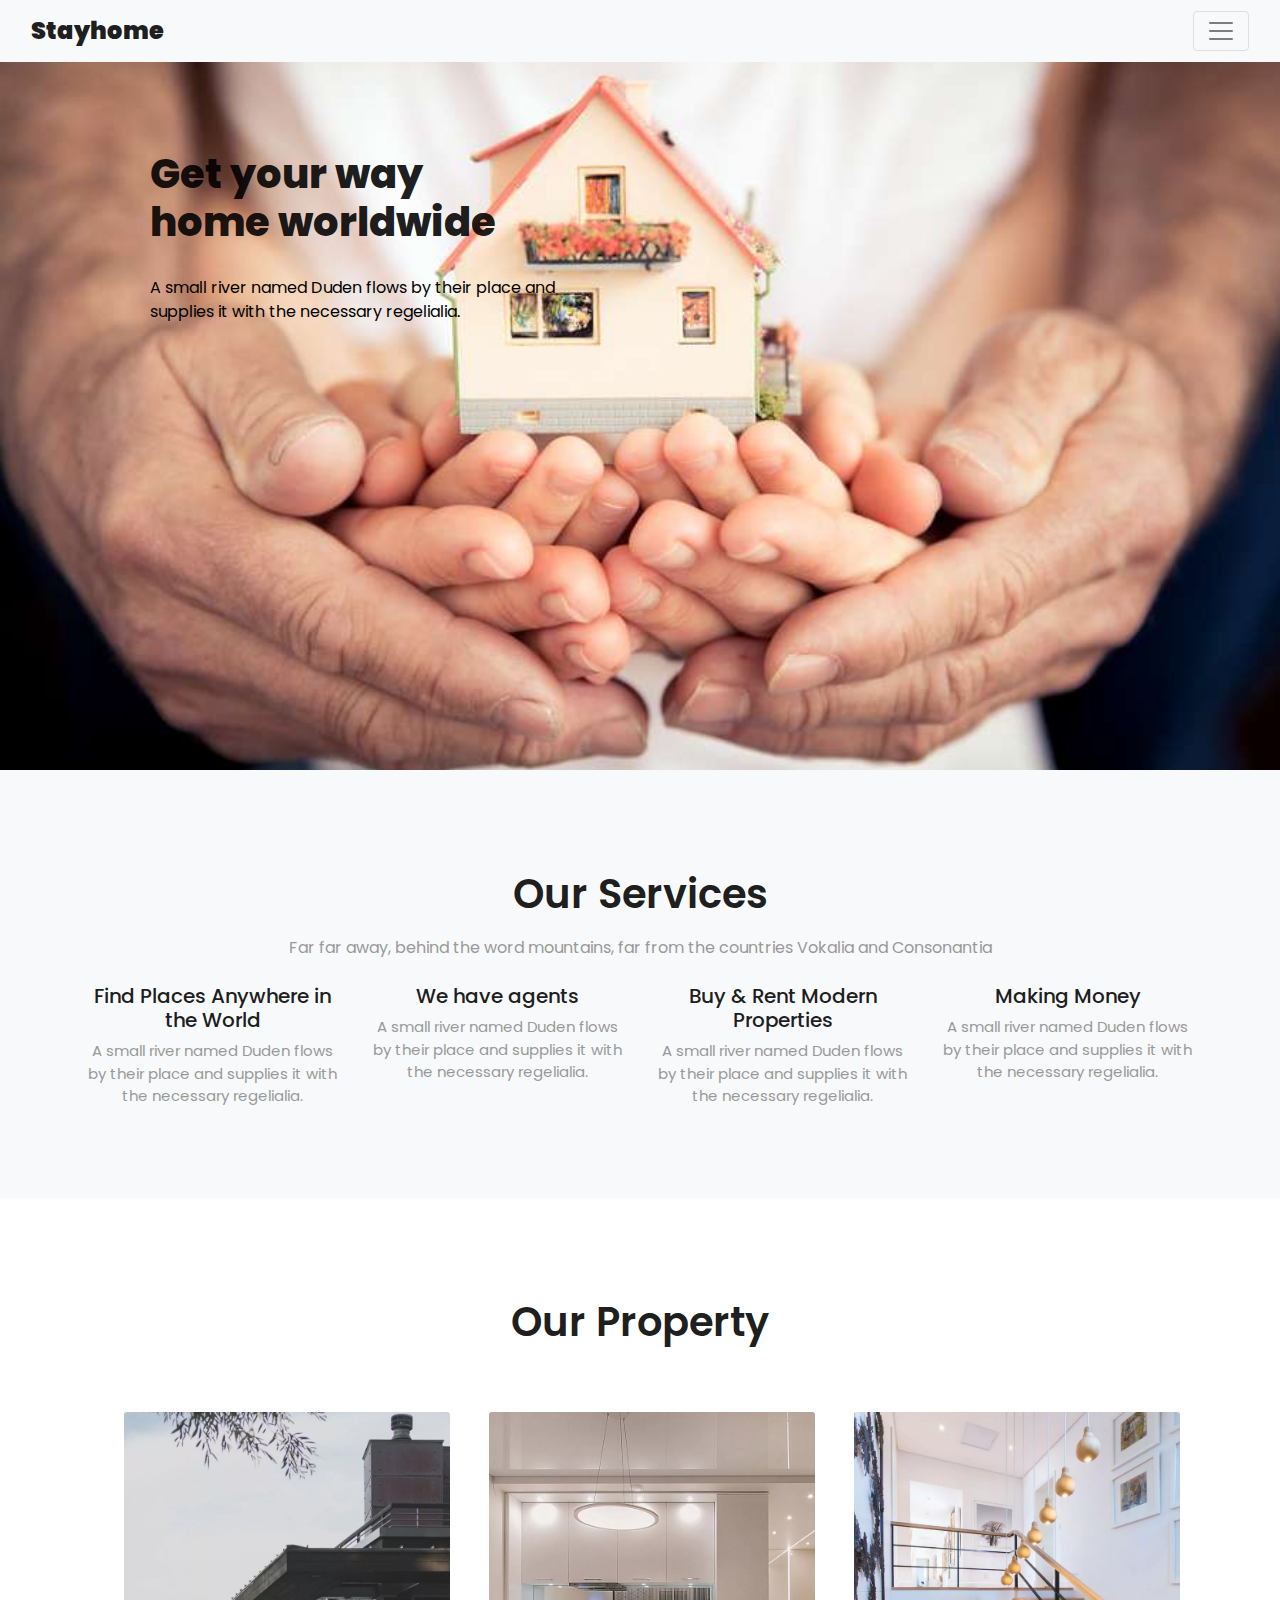
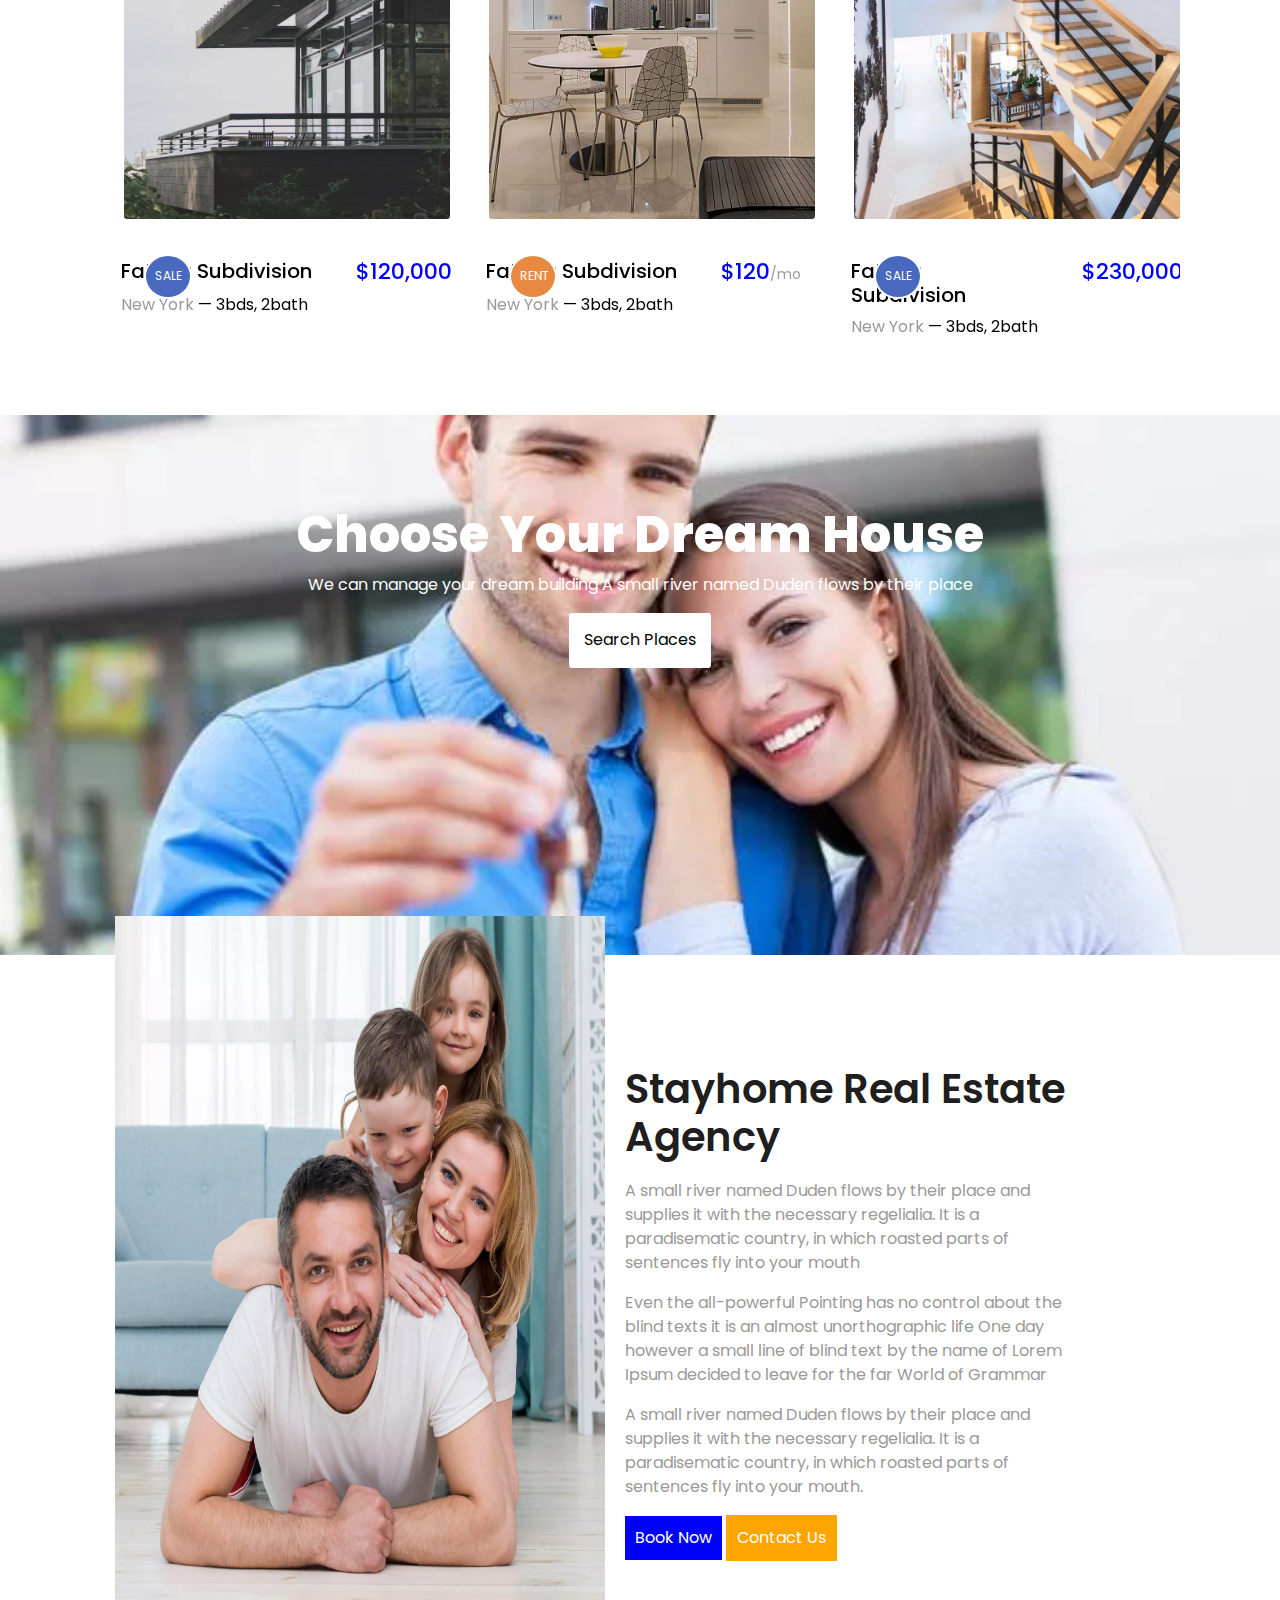
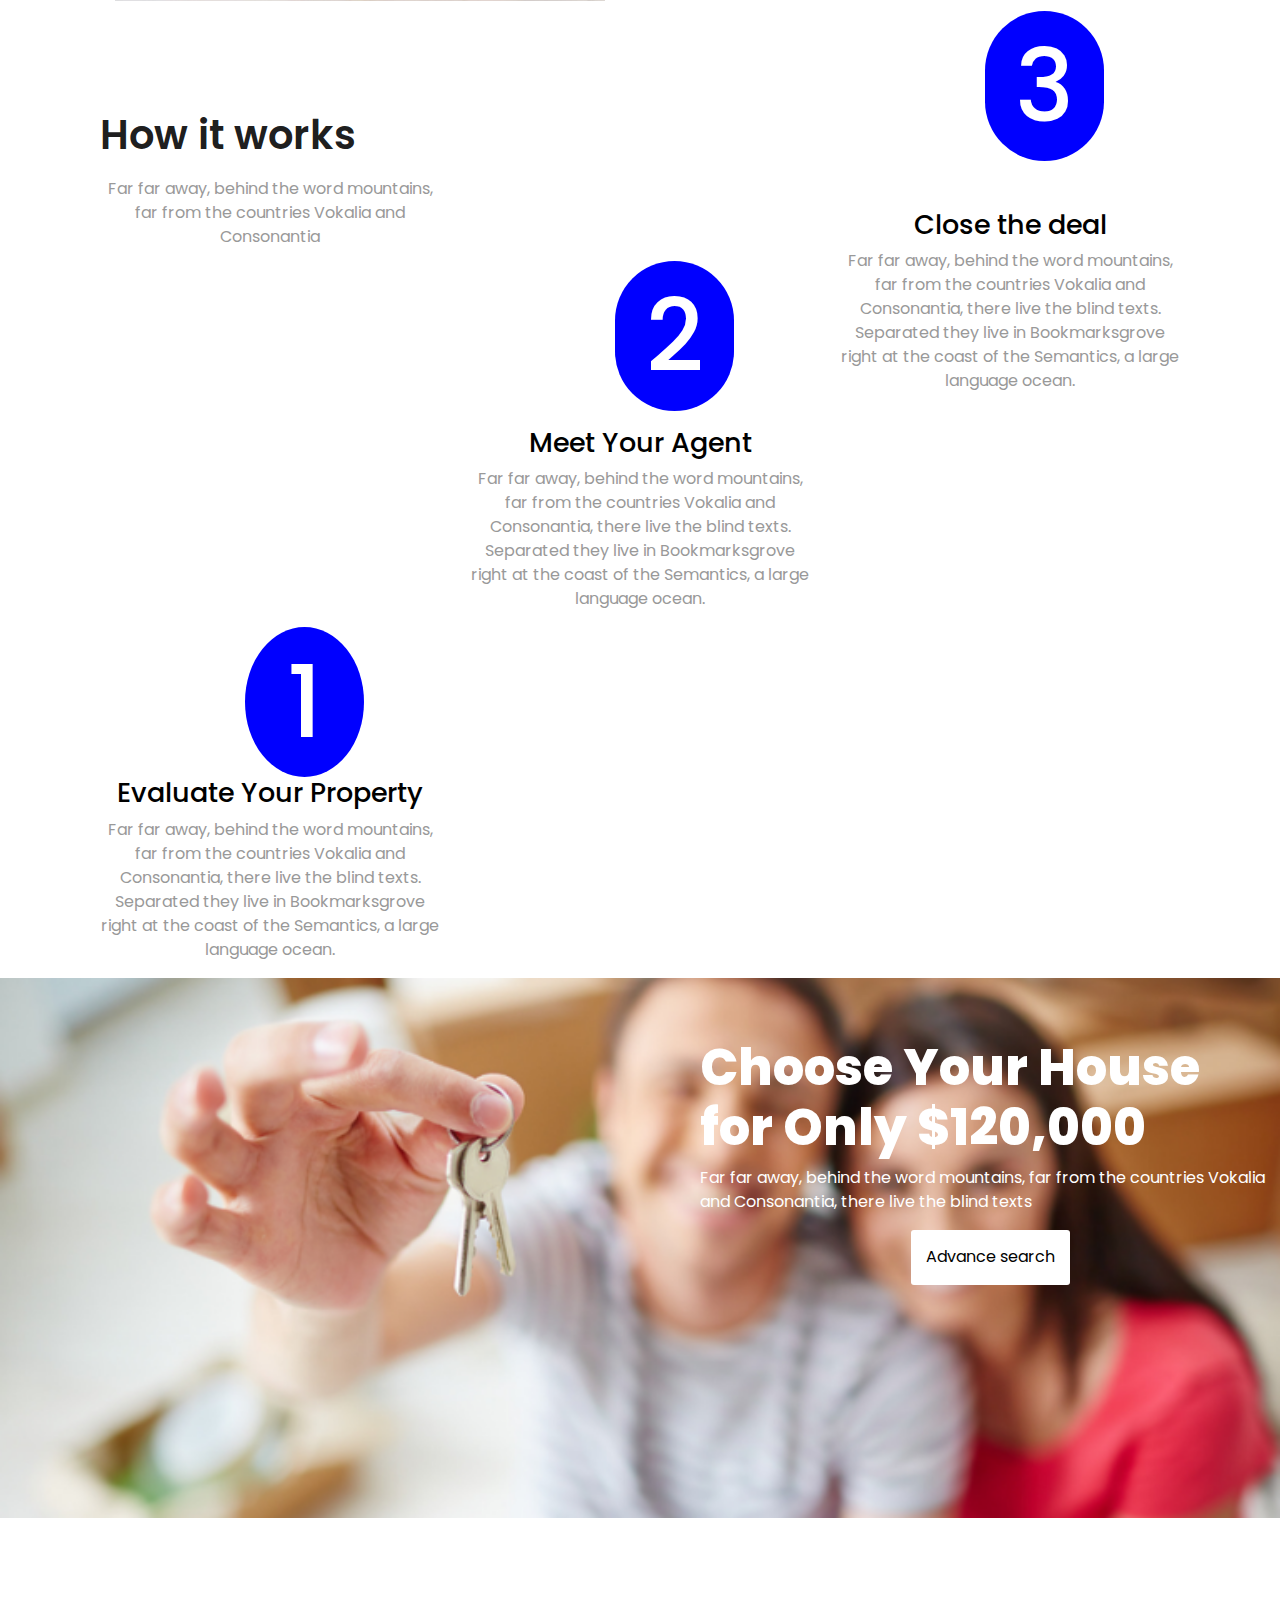
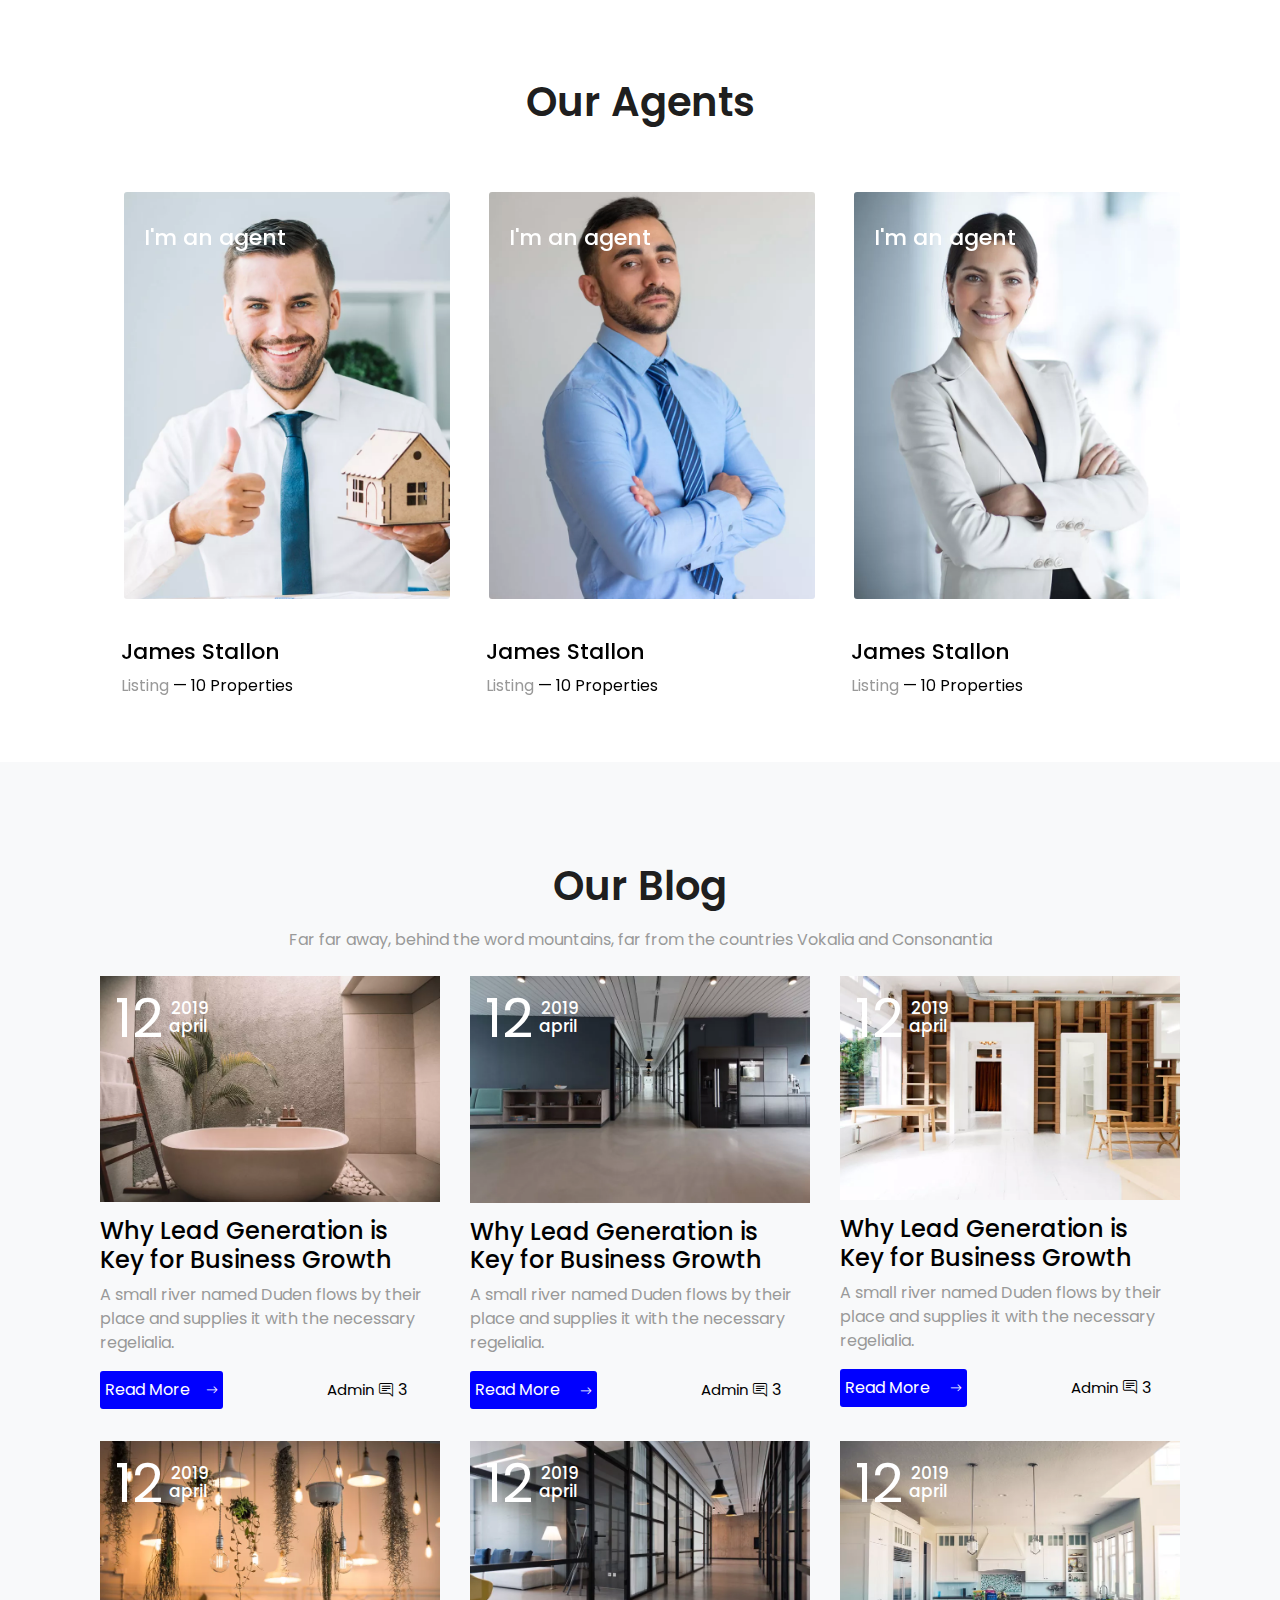
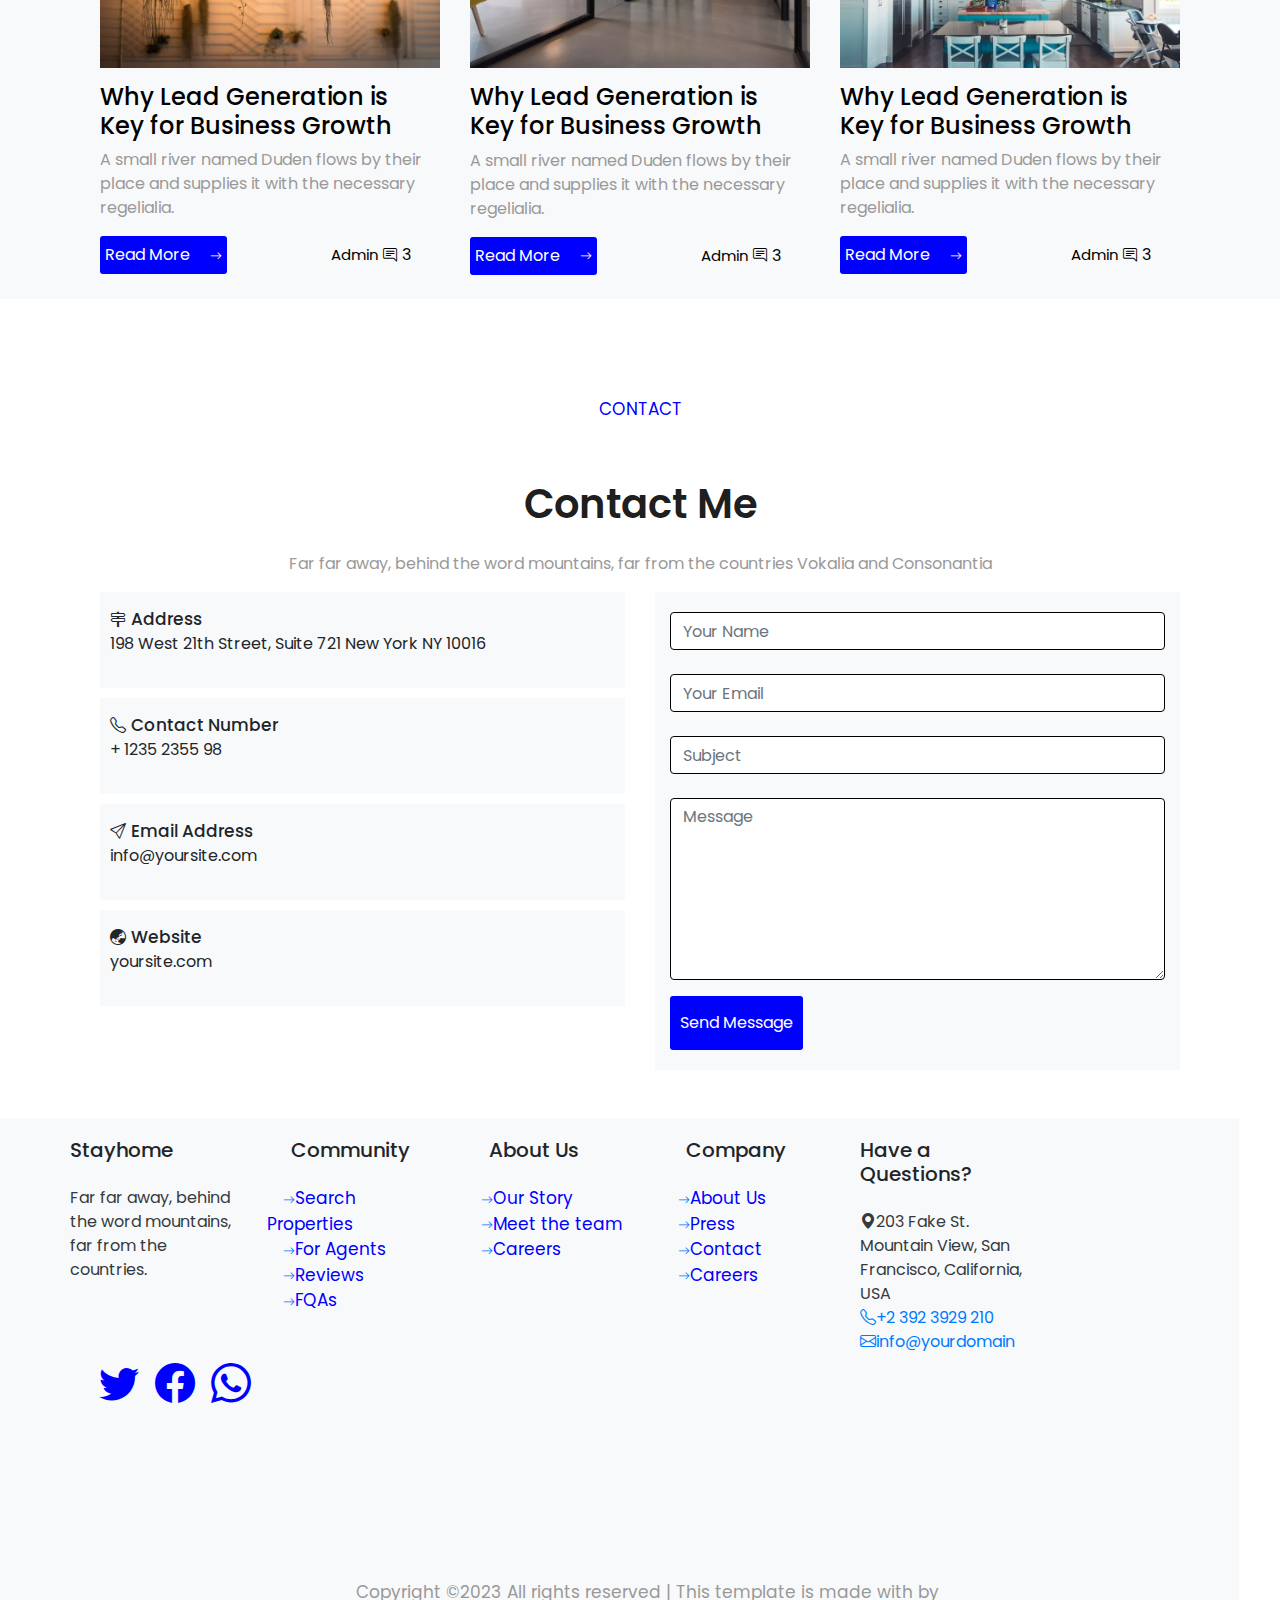
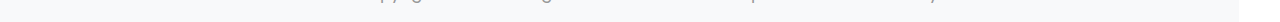
==== First_Page.html @ dd256a88 "Update First_Page.html" ====
<!DOCTYPE html>
<html lang="en">

<head>

<script async src="https://pagead2.googlesyndication.com/pagead/js/adsbygoogle.js?client=ca-pub-8726830375989227"
     crossorigin="anonymous"></script>

<meta name="google-adsense-account" content="ca-pub-8726830375989227">
<script async src="https://pagead2.googlesyndication.com/pagead/js/adsbygoogle.js?client=ca-pub-8726830375989227"
     crossorigin="anonymous"></script>
    <meta charset="UTF-8">
    <meta name="viewport" content="width=device-width, initial-scale=1.0">
    <link rel="preconnect" href="https://fonts.googleapis.com">
    <link rel="preconnect" href="https://fonts.gstatic.com" crossorigin>

    <!-- CDN LINKS -->
    <link rel="stylesheet" href="https://cdn.jsdelivr.net/npm/bootstrap@5.3.2/dist/css/bootstrap.min.css">
    <link rel="stylesheet" href="https://cdn.jsdelivr.net/npm/bootstrap-icons@1.11.2/font/bootstrap-icons.min.css">

    <!-- carousel link -->
    <link rel="stylesheet"
        href="https://cdnjs.cloudflare.com/ajax/libs/twitter-bootstrap/4.0.0-alpha.4/css/bootstrap.min.css">
    <link rel="stylesheet" href="https://cdnjs.cloudflare.com/ajax/libs/OwlCarousel2/2.3.4/assets/owl.carousel.min.css">
    <link href="https://fonts.googleapis.com/css2?family=Poppins:wght@400;500;600;800;900&display=swap"
        rel="stylesheet">
    <link rel="stylesheet" href="/bootstrap5/css/bootstrap.min.css">
    <script src="/bootstrap5/js/bootstrap.bundle.min.js"></script>
    <link rel="stylesheet" href="/exam.css">
    <link rel="stylesheet" href="First_Page.css">
    <title>Chisom_dev - project</title>
</head>

<body>
    <nav class="navbar navbar-expand-xxl fixed-top navbar-light bg-light">
        <div class="container-fluid">
            <a class="navbar-brand logo" href="#">Stayhome</a>
            <button class="navbar-toggler" type="button" data-bs-toggle="collapse" data-bs-target="#navbarNav"
                aria-controls="navbarNav" aria-expanded="false" aria-label="Toggle navigation">
                <span class="navbar-toggler-icon"></span>
            </button>
            <div class="collapse navbar-collapse" id="navbarNav">
                <ul class="navbar-nav nav navbar-nav nav-pills">
                    <li class="nav-item">
                        <a class="nav-link" href="#scrollspyHeading1">Home</a>
                    </li>
                    <li class="nav-item">
                        <a class="nav-link" href="#scrollspyHeading2">Services</a>
                    </li>
                    <li class="nav-item">
                        <a class="nav-link" href="#scrollspyHeading3">Listing</a>
                    </li>
                    <li class="nav-item">
                        <a class="nav-link" href="#scrollspyHeading4">About</a>
                    </li>
                    <li class="nav-item">
                        <a class="nav-link" href="#scrollspyHeading5">How its works</a>
                    </li>
                    <li class="nav-item">
                        <a class="nav-link" href="#scrollspyHeading6">Agent</a>
                    </li>
                    <li class="nav-item">
                        <a class="nav-link" href="#scrollspyHeading7">Blog</a>
                    </li>
                    <li class="nav-item">
                        <a class="nav-link" href="#scrollspyHeading8">Contact</a>
                    </li>
                </ul>
            </div>
        </div>
    </nav>

    <div data-bs-spy="scroll" data-bs-target="#navbar-example2" data-bs-offset="0" class="scrollspy-example"
        tabindex="0">

        <!---------------
         HOME CODING
        ----------------->
        <div id="scrollspyHeading1">
            <div style="background-image: url(Image/hands-and-house_900x600.jpg); height: 80vh; background-position: center; background-size: cover;"
                class="section-one">
                <h1 class="heading-two" style="margin-bottom: 30px; font-size: 40px; font-weight: 800;">Get your way
                    <br> home worldwide
                </h1>
                <p class="sub-paragraphy" style="margin-bottom: 30px; color: black;">A small river named Duden flows by
                    their place and <br> supplies it with the necessary regelialia.</p>
            </div>
        </div>

        <!---------------
          SERVICES CODING
         ----------------->

        <div class="section-two">
            <div id="scrollspyHeading2" class="container text-center">
                <h1 class="heading-two">Our Services</h1>
                <p class="sub-paragraphy" style="margin-bottom: 24px;">Far far away, behind the word mountains, far from
                    the countries Vokalia and
                    Consonantia
                </p>
                <div class="row">
                    <div class="col-lg-3">
                        <h4 class="sub-heading">Find Places Anywhere in the World</h4>
                        <p class="sub-paragraphy2">A small river named Duden flows by their place and supplies it with
                            the necessary
                            regelialia.</p>
                    </div>
                    <div class="col-lg-3">
                        <h4 class="sub-heading">We have agents</h4>
                        <p class="sub-paragraphy2">A small river named Duden flows by their place and supplies it with
                            the necessary
                            regelialia.</p>
                    </div>
                    <div class="col-lg-3">
                        <h4 class="sub-heading">Buy & Rent Modern Properties</h4>
                        <p class="sub-paragraphy2">A small river named Duden flows by their place and supplies it with
                            the necessary
                            regelialia.</p>
                    </div>
                    <div class="col-lg-3">
                        <h4 class="sub-heading">Making Money</h4>
                        <p class="sub-paragraphy2">A small river named Duden flows by their place and supplies it with
                            the necessary
                            regelialia.</p>
                    </div>
                </div>
            </div>
        </div>

        <!---------------
    LISTING CODING
    ----------------->
        <div id="scrollspyHeading3" style="margin-bottom: 60px;">
            <h1 class="text-center heading-two">Our Property</h1>

            <!---------------
        LISTING Testimonials 
      -------------------->
            <section class="testimonial section-three">
                <div class="container">
                    <div class="testimonial-carousel">
                        <div class="container">
                            <div class="row">
                                <div class="col-md-12">
                                    <div class="owl-carousel owl-theme clients-testimonials">
                                        <div class="item box-2">
                                            <div class="testimonial-body pt-5 ps-4" style="width: 100%;">
                                                <div class="image-container carousel-image card">
                                                    <img class=" zoomable img-fluid" src="/Image/work-1.jpg" alt="">
                                                </div>
                                                <p class=" card-body deal rounded-circle"
                                                    style="background-color: #4869BD;">
                                                    SALE
                                                </p>
                                                <div class="text-body row">
                                                    <div class="d-flex">
                                                        <div>
                                                            <h3 class="team"
                                                                style="font-size: 20px; margin-right: 20px;">Fatima
                                                                Subdivision</h3>
                                                        </div>
                                                        <div class="pl-md-4">
                                                            <h4 class="team" style="color: blue;">$120,000</h4>
                                                        </div>
                                                    </div>
                                                    <p span class="location">New York</span> <span class="details">—
                                                            3bds, 2bath</span></p>
                                                </div>
                                            </div>
                                        </div>
                                        <div class="item box-2">
                                            <div class="testimonial-body pt-5 ps-4" style="width: 100%;">
                                                <div class="image-container carousel-image card">
                                                    <img class="zoomable img-fluid" src="/Image/work-2.jpg" alt="">
                                                </div>
                                                <p class="deal rounded-circle">RENT</p>
                                                <div class="text-body row">
                                                    <div class="d-flex">
                                                        <div>
                                                            <h3 class="team"
                                                                style="font-size: 20px; margin-right: 20px;">Fatima
                                                                Subdivision</h3>
                                                        </div>
                                                        <div class="pl-md-4">
                                                            <h4 class="team" style="color: blue;">$120<span
                                                                    class="sub-paragraphy"
                                                                    style="font-size: 14px;">/mo</span></h4>
                                                        </div>
                                                    </div>
                                                    <p span class="location">New York</span> <span class="details">—
                                                            3bds, 2bath</span></p>
                                                </div>
                                            </div>
                                        </div>
                                        <div class="item box-2">
                                            <div class="testimonial-body pt-5 ps-4" style="width: 100%;">
                                                <div class="image-container carousel-image card">
                                                    <img class=" zoomable img-fluid" src="/Image/work-3.jpg" alt="">
                                                </div>
                                                <p class=" card-body deal rounded-circle"
                                                    style="background-color: #4869BD;">
                                                    SALE
                                                </p>
                                                <div class="text-body row">
                                                    <div class="d-flex">
                                                        <div>
                                                            <h3 class="team"
                                                                style="font-size: 20px; margin-right: 20px;">Fatima
                                                                Subdivision</h3>
                                                        </div>
                                                        <div class="pl-md-4">
                                                            <h4 class="team" style="color: blue;">$230,000</h4>
                                                        </div>
                                                    </div>
                                                    <p span class="location">New York</span> <span class="details">—
                                                            3bds, 2bath</span></p>
                                                </div>
                                            </div>
                                        </div>
                                        <div class="item box-2">
                                            <div class="testimonial-body pt-5 ps-4" style="width: 100%;">
                                                <div class="image-container carousel-image card">
                                                    <img class=" zoomable img-fluid" src="/Image/work-4.jpg" alt="">
                                                </div>
                                                <p class=" card-body deal rounded-circle"
                                                    style="background-color: #4869BD;">
                                                    SALE
                                                </p>
                                                <div class="text-body row">
                                                    <div class="d-flex">
                                                        <div>
                                                            <h3 class="team"
                                                                style="font-size: 20px; margin-right: 20px;">Fatima
                                                                Subdivision</h3>
                                                        </div>
                                                        <div class="pl-md-4">
                                                            <h4 class="team" style="color: blue;">$120,000</h4>
                                                        </div>
                                                    </div>
                                                    <p span class="location">New York</span> <span class="details">—
                                                            3bds, 2bath</span></p>
                                                </div>
                                            </div>
                                        </div>
                                        <div class="item box-2">
                                            <div class="testimonial-body pt-5 ps-4" style="width: 100%;">
                                                <div class="image-container carousel-image card">
                                                    <img class="zoomable img-fluid" src="/Image/work-5.jpg" alt="">
                                                </div>
                                                <p class="deal rounded-circle">RENT</p>
                                                <div class="text-body row">
                                                    <div class="d-flex">
                                                        <div>
                                                            <h3 class="team"
                                                                style="font-size: 20px; margin-right: 20px;">Fatima
                                                                Subdivision</h3>
                                                        </div>
                                                        <div class="pl-md-4">
                                                            <h4 class="team" style="color: blue;">$50<span
                                                                    class="sub-paragraphy"
                                                                    style="font-size: 14px;">/mo</span>
                                                            </h4>
                                                        </div>
                                                    </div>
                                                    <p span class="location">New York</span> <span class="details">—
                                                            3bds, 2bath</span></p>
                                                </div>
                                            </div>
                                        </div>
                                    </div>
                                </div>
                            </div>
                        </div>
                    </div>
                </div>
        </div>
        </section>
    </div>

    <!---------------
    ABOUT CODING
    ----------------->
    <div id="scrollspyHeading4">
        <div style="background-image: url(Image/PROD-Couple-with-keys-to-new-home.webp); height: 60vh; background-position: center; background-size: cover;"
            class="section-four">
            <h1 class="choose text-center">Choose Your Dream House</h1>
            <p style="color: white;" class="text-center sub-paragraphy">We can manage your dream building A small river
                named Duden flows by their place</p>
            <button style="margin-bottom: 20px; color: black;" class=" mx-auto row sub-paragraphy btn-3">Search
                Places</button>
        </div>
        <div class="row about-section">
            <div class="col-lg-6">
                <img class="section-four-img img-fluid" src="/Image/about.jpg.webp" alt="">
            </div>
            <div class="col-lg-6 about-section-2">
                <h1 class="heading-two">Stayhome Real Estate <br> Agency</h1>
                <p class="sub-paragraphy">A small river named Duden flows by their place and supplies it with the
                    necessary
                    regelialia. It is a
                    paradisematic country, in which roasted parts of sentences fly into your mouth
                </p>
                <p class="sub-paragraphy">Even the all-powerful Pointing has no control about the blind texts it is an
                    almost
                    unorthographic life One
                    day however a small line of blind text by the name of Lorem Ipsum decided to leave for the far World
                    of
                    Grammar</p>
                <p class="sub-paragraphy">A small river named Duden flows by their place and supplies it with the
                    necessary
                    regelialia. It is a
                    paradisematic country, in which roasted parts of sentences fly into your mouth.</p>
                <a class="button" href=""><button class="btn-1 sub-paragraphy">Book Now</button></a>
                <a href=""><button class="btn-2 sub-paragraphy">Contact Us</button></a>
            </div>
        </div>
    </div>

    <!-------------------
      HOW IT WORK CODING
    --------------------->
    <div id="scrollspyHeading5 " class="scrollspyHeading5">
        <div class="row mx-auto container">
            <div class="col-lg-4">
                <h2 class="heading-two">How it works</h2>
                <p class="text-center sub-paragraphy">Far far away, behind the word mountains, far from the countries
                    Vokalia and
                    Consonantia</p>
            </div>
            <div class="style-3 col-lg-4">
                <p class="text-center number">2</p>
                <h3 class="text-center heading-four">Meet Your Agent</h3>
                <p class="text-center sub-paragraphy">Far far away, behind the word mountains, far from the countries
                    Vokalia and
                    Consonantia, there live the blind texts. Separated they live in Bookmarksgrove right at the coast of
                    the
                    Semantics, a large language ocean.
                </p>
            </div>
            <div class="style-2 col-lg-4">
                <p class="text-center number mb-5">3</p>
                <h3 class="text-center heading-four">Close the deal</h3>
                <p class="text-center sub-paragraphy">Far far away, behind the word mountains, far from the countries
                    Vokalia and
                    Consonantia, there live the blind texts. Separated they live in Bookmarksgrove right at the coast of
                    the
                    Semantics, a large language ocean.
                </p>
            </div>
            <div class="style-1 col-lg-4">
                <div class="rounded-circle number">
                    <p class="text-center">1</p>
                </div>
                <h3 class="text-center heading-four">Evaluate Your Property</h3>
                <p class="text-center sub-paragraphy">Far far away, behind the word mountains, far from the countries
                    Vokalia and
                    Consonantia, there live the blind texts. Separated they live in Bookmarksgrove right at the coast of
                    the
                    Semantics, a large language ocean.
                </p>
            </div>
        </div>
        <div
            style="background-image: url(/Image/housing-homeownership.png); height: 60vh; background-position: center; background-size: cover;">
            <div class="section">
                <h1 class="choose" style="padding-top: 60px;">Choose Your House for Only $120,000</h1>
                <p class="sub-paragraphy sub-paragraphy4" style="color: white;">
                    Far far away, behind the word mountains, far from the countries Vokalia and Consonantia, there live
                    the
                    blind texts</p>
                <button style="margin-bottom: 20px; color: black;" class="mx-auto row sub-paragraphy btn-3">Advance
                    search</button>
            </div>
        </div>
    </div>

    <!---------------
  AGENTS CODING
  ----------------->
    <div id="scrollspyHeading6" class="mt-5 mb-5">
        <h1 class="text-center heading-two">Our Agents</h1>
        <!---------------
        testimonials-2 
      -------------------->
        <section class="testimonial">
            <div class="container">
                <div class="testimonial-carousel">
                    <div class="container">
                        <div class="row">
                            <div class="col-md-12">
                                <div class="owl-carousel owl-theme clients-testimonials">
                                    <div class="item box-2">
                                        <div class="testimonial-body pt-5 ps-4" style="width: 100%;">
                                            <div class="image-container card carousel-image">
                                                <img class="zoomable img-fluid" src="/Image/team-1.jpg" alt="">
                                                <p class="agents">I'm an agent</p>
                                            </div>
                                            <div class="text-body row">
                                                <h3 class="team">James Stallon</h3>
                                                <p span class="location">Listing</span> <span class="details">— 10
                                                        Properties</span></p>
                                            </div>
                                        </div>
                                    </div>
                                    <div class="item box-2">
                                        <div class="testimonial-body pt-5 ps-4" style="width: 100%;">
                                            <div class="image-container card carousel-image">
                                                <img class="img-fluid zoomable" src="/Image/team-2.jpg" alt="">
                                                <p class="agents">I'm an agent</p>
                                            </div>
                                            <div class="text-body row">
                                                <h3 class="team">James Stallon</h3>
                                                <p span class="location">Listing</span> <span class="details">— 10
                                                        Properties</span></p>
                                            </div>
                                        </div>
                                    </div>
                                    <div class="item box-2">
                                        <div class="testimonial-body pt-5 ps-4" style="width: 100%;">
                                            <div class="image-container card carousel-image">
                                                <img class="zoomable img-fluid" src="/Image/team-3.jpg" alt="">
                                                <p class="agents">I'm an agent</p>
                                            </div>
                                            <div class="text-body row">
                                                <h3 class="team">James Stallon</h3>
                                                <p span class="location">Listing</span> <span class="details">— 10
                                                        Properties</span></p>
                                            </div>
                                        </div>
                                    </div>
                                    <div class="item box-2">
                                        <div class="testimonial-body pt-5 ps-4" style="width: 100%;">
                                            <div class="image-container card carousel-image">
                                                <img class="zoomable img-fluid" src="/Image/team-4.jpg" alt="">
                                                <p class="agents">I'm an agent</p>
                                            </div>
                                            <div class="text-body">
                                                <h3 class="team">James Stallon</h3>
                                                <p span class="location">Listing</span> <span class="details">— 10
                                                        Properties</span></p>
                                            </div>
                                        </div>
                                    </div>
                                </div>
                            </div>
                        </div>
                    </div>
                </div>
            </div>
        </section>
    </div>

    <!---------------
    BLOG CODING
    ----------------->
    <div id="scrollspyHeading7" class="mt-5 section-six">
        <h1 class="text-center heading-two">Our Blog</h1>
        <p class="text-center sub-paragraphy">Far far away, behind the word mountains, far from the countries Vokalia
            and Consonantia
        </p>
        <div class="container mx-auto row">
            <div class="col-lg-4 col-md-6 col-12 mb-4 pt-2">
                <img class="img-fluid company-img" src="/Image/image_1.jpg.webp" alt="">
                <div class="date">
                    <span class="day">12</span><span class="year">2019</span>
                    <p class="month">april</p>
                </div>
                <h3 class="heading">Why Lead Generation is Key for Business Growth</h3>
                <p class="sub-paragraphy">A small river named Duden flows by their place and supplies it with the
                    necessary
                    regelialia.</p>
                <button class="btn-4 sub-paragraphy" style="color: white;">Read More<i
                        class="bi bi-arrow-right ms-3 icon"></i>
                </button>
                <span class="admin">Admin</span><i class="bi bi-chat-right-text icon-1"></i><span style="color: black;"
                    class="sub-number">3</span>
            </div>
            <div class="col-lg-4 col-md-6 col-12 mb-4 pt-2">
                <img class="img-fluid company-img" src="/Image/image_2.jpg.webp" alt="">
                <div class="date">
                    <span class="day">12</span><span class="year">2019</span>
                    <p class="month">april</p>
                </div>
                <h3 class="heading">Why Lead Generation is Key for Business Growth</h3>
                <p class="sub-paragraphy">A small river named Duden flows by their place and supplies it with the
                    necessary
                    regelialia.</p>
                <button class="btn-4 sub-paragraphy" style="color: white;">Read More <i
                        class="bi bi-arrow-right ms-3 icon"></i>
                </button>
                <span class="admin">Admin</span><i class="bi bi-chat-right-text icon-1"></i><span style="color: black;"
                    class="sub-number">3</span>
            </div>
            <div class="col-lg-4 col-md-6 col-12 mb-4 pt-2">
                <img class="img-fluid company-img" src="/Image/image_3.jpg.webp" alt="">
                <div class="date">
                    <span class="day">12</span><span class="year">2019</span>
                    <p class="month">april</p>
                </div>
                <h3 class="heading">Why Lead Generation is Key for Business Growth</h3>
                <p class="sub-paragraphy">A small river named Duden flows by their place and supplies it with the
                    necessary
                    regelialia.</p>
                <button class="btn-4 sub-paragraphy" style="color: white;">Read More <i
                        class="bi bi-arrow-right ms-3 icon"></i>
                </button>
                <span class="admin">Admin</span><i class="bi bi-chat-right-text icon-1"></i><span style="color: black;"
                    class="sub-number">3</span>
            </div>
            <div class="col-lg-4 col-md-6 col-12 mb-4 pt-2">
                <img class="img-fluid company-img" src="/Image/image_4.jpg.webp" alt="">
                <div class="date">
                    <span class="day">12</span><span class="year">2019</span>
                    <p class="month">april</p>
                </div>
                <h3 class="heading">Why Lead Generation is Key for Business Growth</h3>
                <p class="sub-paragraphy">A small river named Duden flows by their place and supplies it with the
                    necessary
                    regelialia.</p>
                <button class="btn-4 sub-paragraphy" style="color: white;">Read More <i
                        class="bi bi-arrow-right ms-3 icon"></i>
                </button>
                <span class="admin">Admin</span><i class="bi bi-chat-right-text icon-1"></i><span style="color: black;"
                    class="sub-number">3</span>
            </div>
            <div class="col-lg-4 col-md-6 col-12 mb-4 pt-2">
                <img class="img-fluid company-img" src="/Image/image_5.jpg.webp" alt="">
                <div class="date">
                    <span class="day">12</span><span class="year">2019</span>
                    <p class="month">april</p>
                </div>
                <h3 class="heading">Why Lead Generation is Key for Business Growth</h3>
                <p class="sub-paragraphy">A small river named Duden flows by their place and supplies it with the
                    necessary
                    regelialia.</p>
                <button class="btn-4 sub-paragraphy" style="color: white;">Read More <i
                        class="bi bi-arrow-right ms-3 icon"></i>
                </button>
                <span class="admin">Admin</span><i class="bi bi-chat-right-text icon-1"></i><span style="color: black;"
                    class="sub-number">3</span>
            </div>
            <div class="col-lg-4 col-md-6 col-12 mb-4 pt-2">
                <img class="img-fluid company-img" src="/Image/image_6.jpg.webp" alt="">
                <div class="date">
                    <span class="day">12</span><span class="year">2019</span>
                    <p class="month">april</p>
                </div>
                <h3 class="heading">Why Lead Generation is Key for Business Growth</h3>
                <p class="sub-paragraphy">A small river named Duden flows by their place and supplies it with the
                    necessary
                    regelialia.</p>
                <button class="btn-4 sub-paragraphy" style="color: white;">Read More <i
                        class="bi bi-arrow-right ms-3 icon"></i>
                </button>
                <span class="admin">Admin</span><i class="bi bi-chat-right-text icon-1"></i><span style="color: black;"
                    class="sub-number">3</span>
            </div>

        </div>
    </div>

    <div id="scrollspyHeading8">
        <h6 class="text-center heading-two"
            style="font-size: 17px; color: blue; font-weight: 400; margin-bottom: 10px;">CONTACT</h6>
        <div class="heading-three text-center">Contact Me</div>
        <p class="sub-paragraphy text-center">Far far away, behind the word mountains, far from the countries Vokalia
            and Consonantia</p>
        <div class="container contact-section mx-auto row">
            <div class="col-lg-6">
                <div class="address">
                    <i class="bi bi-signpost-2"></i><span class="h6">Address</span>
                    <p> 198 West 21th Street, Suite 721 New York NY 10016</p>
                </div>
                <div class="address">
                    <i class="bi bi-telephone"></i><span class="h6">Contact Number</span>
                    <p>+ 1235 2355 98</p>
                </div>
                <div class="address">
                    <i class="bi bi-send"></i><span class="h6">Email Address</span>
                    <p>info@yoursite.com</p>
                </div>
                <div class="address">
                    <i class="bi bi-globe-asia-australia"></i><span class="h6">Website</span>
                    <p>yoursite.com</p>
                </div>
            </div>
            <div class="col-lg-6">
                <form class="form" action="">
                    <input type="text" class="form-control form-1 mb-4" placeholder="Your Name">
                    <input type="text" class="form-control mb-4" placeholder="Your Email">
                    <input type="text" class="form-control mb-4" placeholder="Subject">
                    <div class="form-group">
                        <textarea name="" id="" cols="30" rows="7" class="mb-2 form-control"
                            placeholder="Message"></textarea>
                    </div>
                    <button class="btn-5">Send Message</button>
                </form>
            </div>
        </div>
    </div>

    <div style="padding-left: 70px; width: 98vw" class="mt-5 row text  footer">
        <div class="col-lg-2 col-md-3 col-12">
            <h6 class="h5 mb-4">Stayhome</h6>
            <p class="sub-paragraphy text-dark">Far far away, behind the word mountains, far from the countries.</p>
        </div>
        <div class="col-lg-2 col-md-3 col-12">
            <h6 class="h5 mb-4 ms-4">Community</h6>
            <i class="bi bi-arrow-right ms-3 icon text-primary"></i><span style="color: blue;"
                class="sub-paragraphy3">Search Properties</span> <br>
            <i class="bi bi-arrow-right ms-3 icon text-primary"></i><span style="color: blue;"
                class="sub-paragraphy3">For Agents</span> <br>
            <i class="bi bi-arrow-right ms-3 icon text-primary"></i><span style="color: blue;"
                class="sub-paragraphy3">Reviews</span> <br>
            <i class="bi bi-arrow-right ms-3 icon text-primary"></i><span style="color: blue;"
                class="sub-paragraphy3">FQAs</span>
        </div>
        <div class="col-lg-2 col-md-3 col-12">
            <h6 class="h5 mb-4 ms-4">About Us</h6>
            <i class="bi bi-arrow-right ms-3 icon text-primary"></i><span style="color: blue;"
                class="sub-paragraphy3">Our Story</span> <br>
            <i class="bi bi-arrow-right ms-3 icon text-primary"></i><span style="color: blue;"
                class="sub-paragraphy3">Meet the team</span> <br>
            <i class="bi bi-arrow-right ms-3 icon text-primary"></i><span style="color: blue;"
                class="sub-paragraphy3">Careers</span> <br>
        </div>
        <div class="col-lg-2 col-md-3 col-12">
            <h6 class="h5 mb-4 ms-4">Company</h6>
            <i class="bi bi-arrow-right ms-3 icon text-primary"></i><span style="color: blue;"
                class="sub-paragraphy3">About Us</span> <br>
            <i class="bi bi-arrow-right ms-3 icon text-primary"></i><span style="color: blue;"
                class="sub-paragraphy3">Press</span> <br>
            <i class="bi bi-arrow-right ms-3 icon text-primary"></i><span style="color: blue;"
                class="sub-paragraphy3">Contact</span> <br>
            <i class="bi bi-arrow-right ms-3 icon text-primary"></i><span style="color: blue;"
                class="sub-paragraphy3">Careers</span>
        </div>
        <div class="col-lg-2 col-md-3m col-12">
            <h6 class="h5 mb-4 ms-0">Have a Questions?</h6>
            <i class="bi bi-geo-alt-fill text-dark"></i><span class="text-dark sub-paragraphy">203 Fake St. Mountain
                View, San Francisco, California, USA</span> <br>
            <i class="bi bi-telephone text-primary"></i><span class="text-primary sub-paragraphy">+2 392 3929 210</span>
            <br>
            <i class="mt-4 bi bi-envelope text-primary"></i><span
                class="text-primary sub-paragraphy">info@yourdomain</span>
        </div>
        <div class="icon3">
            <ul>
                <li></li><i class="icon2 bi bi-twitter"></i></li><i class="icon2 ms-3 bi bi-facebook"></i><span><i
                        class="icon2 ms-3 bi bi-whatsapp"></i></span>
            </ul>
        </div>
        <p style="margin-top: 150px;" class="text-center sub-paragraphy3">Copyright ©2023 All rights reserved | This
            template is made with by</p>
    </div>

    <script src="https://cdnjs.cloudflare.com/ajax/libs/jquery/3.7.1/jquery.min.js"></script>
    <script src="https://cdnjs.cloudflare.com/ajax/libs/twitter-bootstrap/4.0.0-alpha.4/js/bootstrap.min.js"></script>
    <script src="https://cdnjs.cloudflare.com/ajax/libs/OwlCarousel2/2.3.4/owl.carousel.min.js"></script>

    <!-- testimonial carousel -->
    <script>
        $('.clients-testimonials').owlCarousel({
            autoplay: true,
            loop: true,
            margin: 15,
            dots: false,
            slideTransition: 'linear',
            autoplayTimeout: 4000,
            autoplayHoverPause: true,
            autoplaySpeed: 100,
            responsive: {
                0: {
                    items: 1
                },

                500: {
                    items: 1
                },

                600: {
                    items: 1
                },

                800: {
                    items: 2
                },
                1200: {
                    items: 3
                },
            }
        });
    </script>

    <script src="/bootstrap5/jquery-3.7.1.min.js"></script>
    <script src="/First_page.js"></script>

</body>

</html>
---- First_Page.css ----
/* navbar */
.logo {
    font-weight: 900;
    font-size: 24px;
    font-family: 'Poppins', sans-serif;
    margin-right: 400px;
}

nav ul li{

    display: inline;
    list-style: none;
    margin: 10px 0px;
}

nav ul li a{
    color: white;
    text-decoration: none;
    font-style: 18px;
    position: relative;
}

.nav-link {
    color: black;
    font-size: 17px;
    font-weight: 400;
    font-family: 'Poppins', sans-serif;
    margin-right: 10px;
}

.nav-link:hover {
    color: black;
}

nav ul li a::after{
    content: '';
    width: 0;
    height: 2px;
    background: #ff004f;
    position: absolute;
    left: 0;
    bottom: 0px;
    transition: 0.5s;
}
nav ul li a:hover::after{
    width: 100%;
}


/* section-one */
.section-one {
    margin-top: 50px;
    padding-left: 150px;
}

/* section-two */
.section-two {
    background-color: #F8F9FA;
}

.heading-two {
    padding-top: 45px;
    font-size: 40px;
    font-weight: 600;
    font-family: 'Poppins', sans-serif;
    color: rgba(0, 0, 0, 0.9);
    margin-bottom: 18px;
    padding-top: 100px;
}

.sub-paragraphy {
    font-size: 16px;
    font-weight: 400;
    font-family: 'Poppins', sans-serif;
    color: rgb(153, 153, 153);
}

.sub-number {
    font-size: 16px;
    font-weight: 400;
    font-family: 'Poppins', sans-serif;
    color: rgb(153, 153, 153);
}

.sub-heading {
    font-size: 20px;
    font-weight: 500;
    font-family: 'Poppins', sans-serif;
    color: rgba(0, 0, 0, 0.9);
}

.sub-paragraphy2 {
    font-size: 15px;
    font-weight: 400;
    font-family: 'Poppins', sans-serif;
    color: rgb(153, 153, 153);
    margin-bottom: 90px;
}

.image-container {
    overflow: hidden;
}

.zoomable {
    transition: transform 0.3s ease-in-out;
    position: relative;
}

.zoomable:hover {
    transform: scale(1.2);
}

.card {
    width: 100%;
}

/* section-three */

.card {
    position: relative;
    border: 0px;
}

.carousel-image {
    position: relative;
    border-radius: 3px;
    margin-bottom: 40px;
    height: 100%;
}

.deal {
    font-size: 12px;
    font-weight: 400;
    font-family: 'Poppins', sans-serif;
    background-color: #E88941;
    color: rgb(255, 255, 255);
    width: 48px;
    height: 45px;
    padding: 11px 9px;
    position: absolute;
    border: 2px solid white;
    top: 490px;
    bottom: 0px;
    margin-left: 20px;
}

/* section-four */

.section-four {
    padding-top: 90px;
    position: relative;
}

.section-four::before {
    content: "";
    background-color: rgba(0, 0, 0, 0.11);
}

.about-section {
    margin: 10px 200px 10px 100px;
}

.about-section-2 {
    padding-left: 35px;
}

.section-four-img {
    position: absolute;
    bottom: -40px;
    width: 1000%;
    height: 685px;
}

.heading-four {
    font-weight: 500;
    align-items: center;
    font-family: 'Poppins', sans-serif;
    color: black;
    font-size: 27px;
}

.scrollspyHeading5 {
    margin-bottom: 60px;
}

.choose {
    font-weight: 800;
    align-items: center;
    font-family: 'Poppins', sans-serif;
    color: rgb(255, 255, 255);
    font-size: 50px;
}

.btn-3 {
    padding: 15px;
    border-radius: 3px;
    background-color: white;
    border: 0px;
    color: black;
    height: 55px;
}

.btn-1 {
    padding: 10px;
    background-color: blue;
    border: 0px;
    color: white;
}

/* section-six */
.carousel-image-2 {
    position: relative;
    width: 100px;
}

.agents {
    position: absolute;
    top: 29px;
    color: #FFFFFF;
    transform: matrix(1, 0, 0, 1, 0, 0);
    font-family: 'Poppins', sans-serif;
    font-size: 22px;
    padding-left: 20px;
    font-weight: 500;
}

.team {
    font-family: 'Poppins', sans-serif;
    font-size: 22px;
    color: rgb(0, 0, 0);
    font-weight: 500;
}

.location {
    color: rgb(153, 153, 153);
    font-family: 'Poppins', sans-serif;
    font-size: 16px;
    font-weight: 400;
}

.details {
    font-family: 'Poppins', sans-serif;
    font-size: 16px;
    font-weight: 400;
    color: #000000;
}


.company-img {
    position: relative;
}

.date {
    position: absolute;
    top: 10px;
    margin-left: 15px;
}

.day {
    font-size: 54px;
    font-weight: 400;
    font-family: 'Poppins', sans-serif;
    color: rgb(255, 255, 255);
    margin-right: 8px;
}

.year {
    font-size: 16px;
    font-weight: 500;
    color: rgb(255, 255, 255);
    font-family: 'Poppins', sans-serif;
    margin-bottom: 0px;
    font-size: 17px;
    position: absolute;
    top: 18px;
}

.month {
    position: absolute;
    color: rgb(255, 255, 255);
    font-size: 17px;
    font-weight: 500;
    font-family: 'Poppins', sans-serif;
    top: 36px;
    margin-left: 54px;
}

.heading {
    font-size: 24px;
    font-weight: 500;
    font-family: 'Poppins', sans-serif;
    color: black;
    margin-right: 8px;
    margin-top: 15px;
}

.heading:hover {
    color: blue;
}

.btn-4 {
    border: 0px;
    background-color: blue;
    padding: 7px 5px;
    border-radius: 3px;
}

.btn-4:hover {
    border: 0px;
    background-color: blue;
}


.icon {
    font-size: 12px;
    margin-top: 5px;
}

.icon-1 {
    margin-left: 0px;
    margin-bottom: 200px;
    font-size: 14px;
    font-weight: 400;
    font-family: 'Poppins', sans-serif;
    color: black;
    margin-right: 5px;
}

.section-six {
    background-color: #F8F9FA;
}

.btn-2 {
    padding: 10px;
    background-color: orange;
    border: 1px solid orange;
    color: white;
}

.btn-2:hover {
    background-color: white;
    color: black;
}

.btn {
    margin-top: 10px;
}

.admin {
    margin-right: 5px;
    margin-left: 100px;
    font-size: 15px;
    font-weight: 400;
    font-family: 'Poppins', sans-serif;
    color: black;
}

#scrollspyHeading4 {
    margin-bottom: 50px;
}

.number {
    background-color: blue;
    width: 35%;
    height: 150px;
    margin-left: 145px;
    font-size: 100px;
    align-items: center;
    border-radius: 80px;
    justify-content: center;
    color: white;
    font-weight: 500;
    font-family: 'Poppins', sans-serif;
}

.style-3 {
    margin-top: 250px;
}

/* section-contact */
.address {
    background-color: #F8F9FA;
    font-family: 'Poppins', sans-serif;
    font-size: 16px;
    padding: 16px 10px;
    margin-bottom: 10px;
}

.form {
    background-color: #F8F9FA;
    padding: 20px 15px;
}

.form-control {
    font-family: 'Poppins', sans-serif;
    border: 1px solid black;
}

.btn-5 {
    border: none;
    background-color: blue;
    color: white;
    font-family: 'Poppins', sans-serif;
    padding: 15px 10px;
    border-radius: 3px;
}

.section {
    padding-left: 700px;
}

.h6 {
    font-size: 17px;
    padding-left: 5px;
}

.heading-three {
    padding-top: 45px;
    font-size: 40px;
    font-weight: 600;
    font-family: 'Poppins', sans-serif;
    color: rgba(0, 0, 0, 0.9);
    margin-bottom: 18px;
}

.h5 {
    font-size: 20px;
    font-weight: 500;
    font-family: 'Poppins', sans-serif;
}

.footer {
    margin-top: 20px;
    padding-top: 20px;
    background-color: #F8F9FA;
}

.form-control:focus {
    border: 1px solid black;
    box-shadow: none;
}

.sub-paragraphy3 {
    font-size: 17px;
    font-weight: 400;
    font-family: 'Poppins', sans-serif;
    color: rgb(153, 153, 153);
}

.icon2 {
    color: blue;
    font-size: 40px;
    border-radius: 50px;
}

.icon3 ul li {
    display: none;
}

@media screen and (min-width: 201px) and (max-width: 1024px) {
    .choose {
        font-size: 25px;
        text-align: center;
    }

    .section-four-img {
        display: none;
    }

    .deal {
        display: none;
    }

    .sub-number {
        display: none;
    }

    .number {
        width: 25%;
    }

    .section {
        padding-left: 0px;
        align-items: center;

    }

    .sub-paragraphy4 {
        align-items: center;
    }

    .about-section-2 {
        padding-left: 0px;
    }

    .about-section {
        padding: 0px;
        margin: 0px 10px;
    }

    .section-one {
        padding-left: 10px;
    }

    .btn-2 {
        display: none;
    }

    .btn-1 {
        width: 100px;
        height: 70px;
        margin-top: 100px;
    }
}
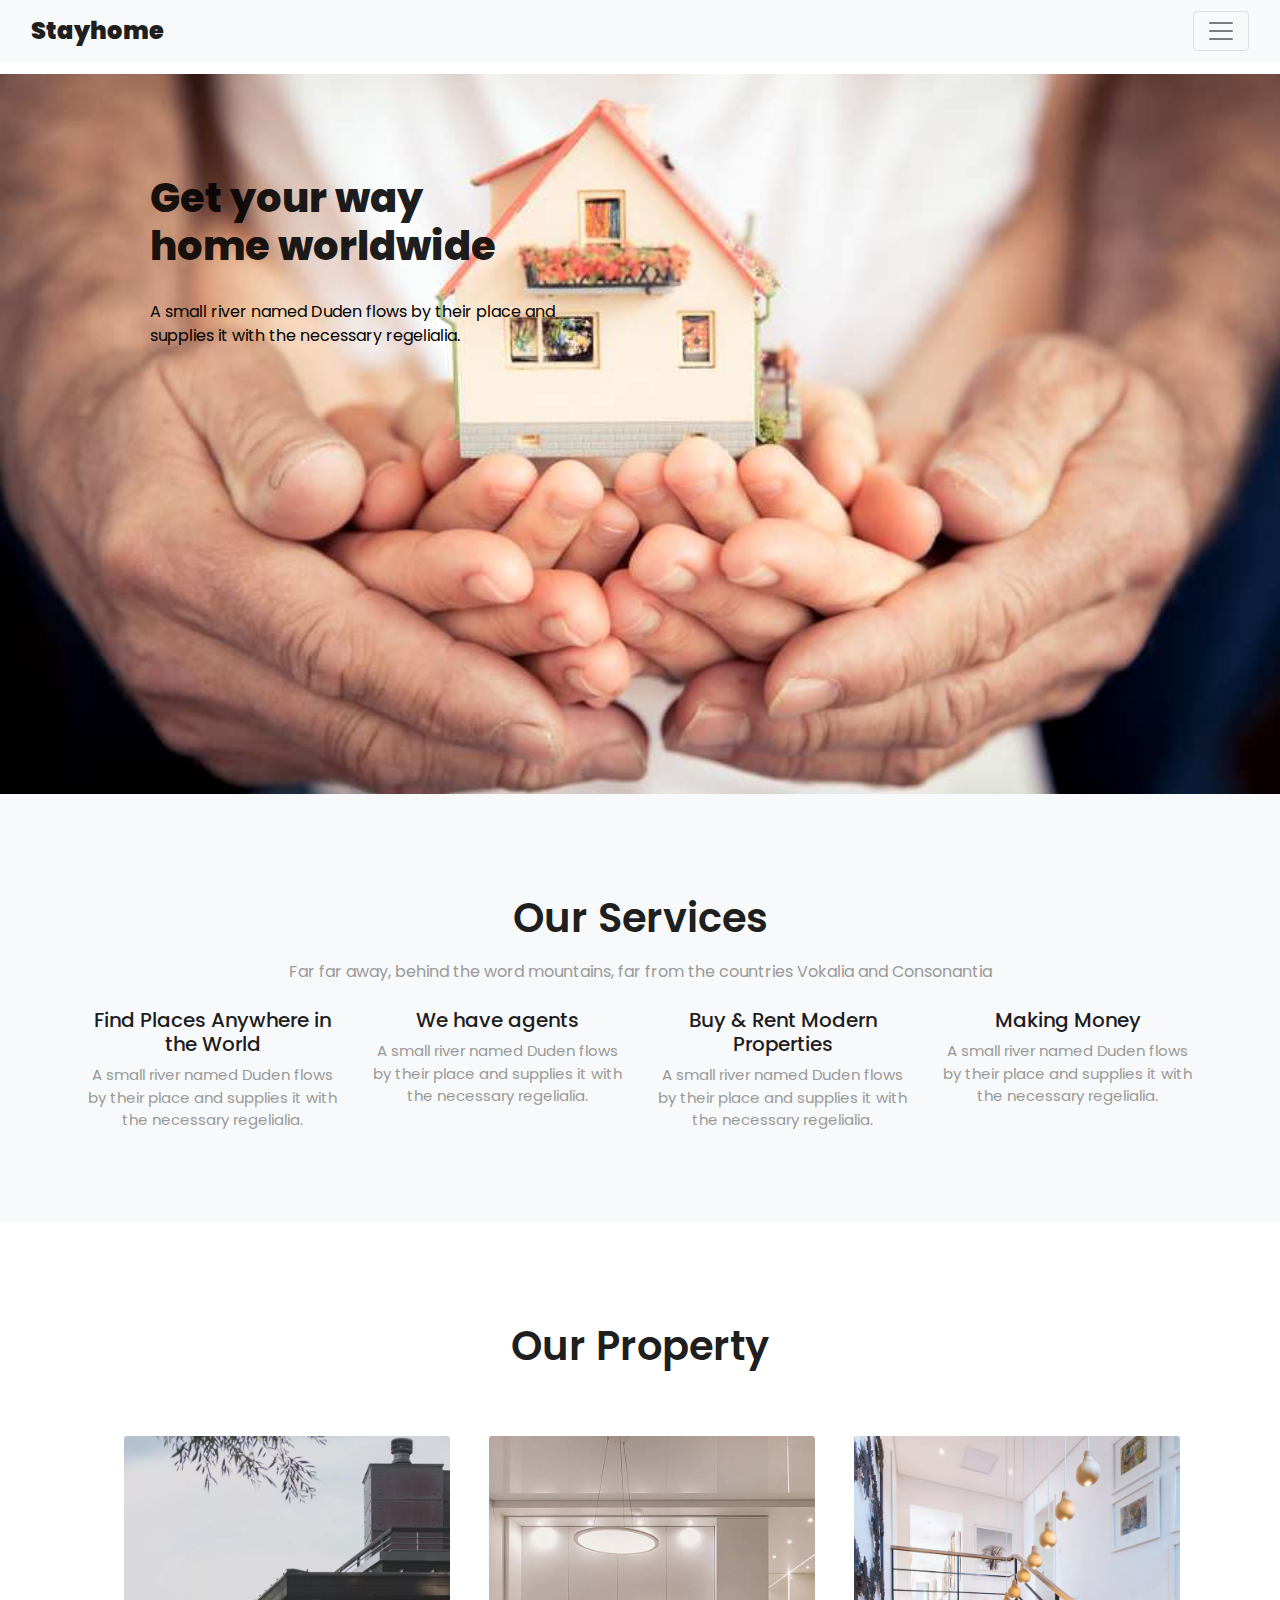
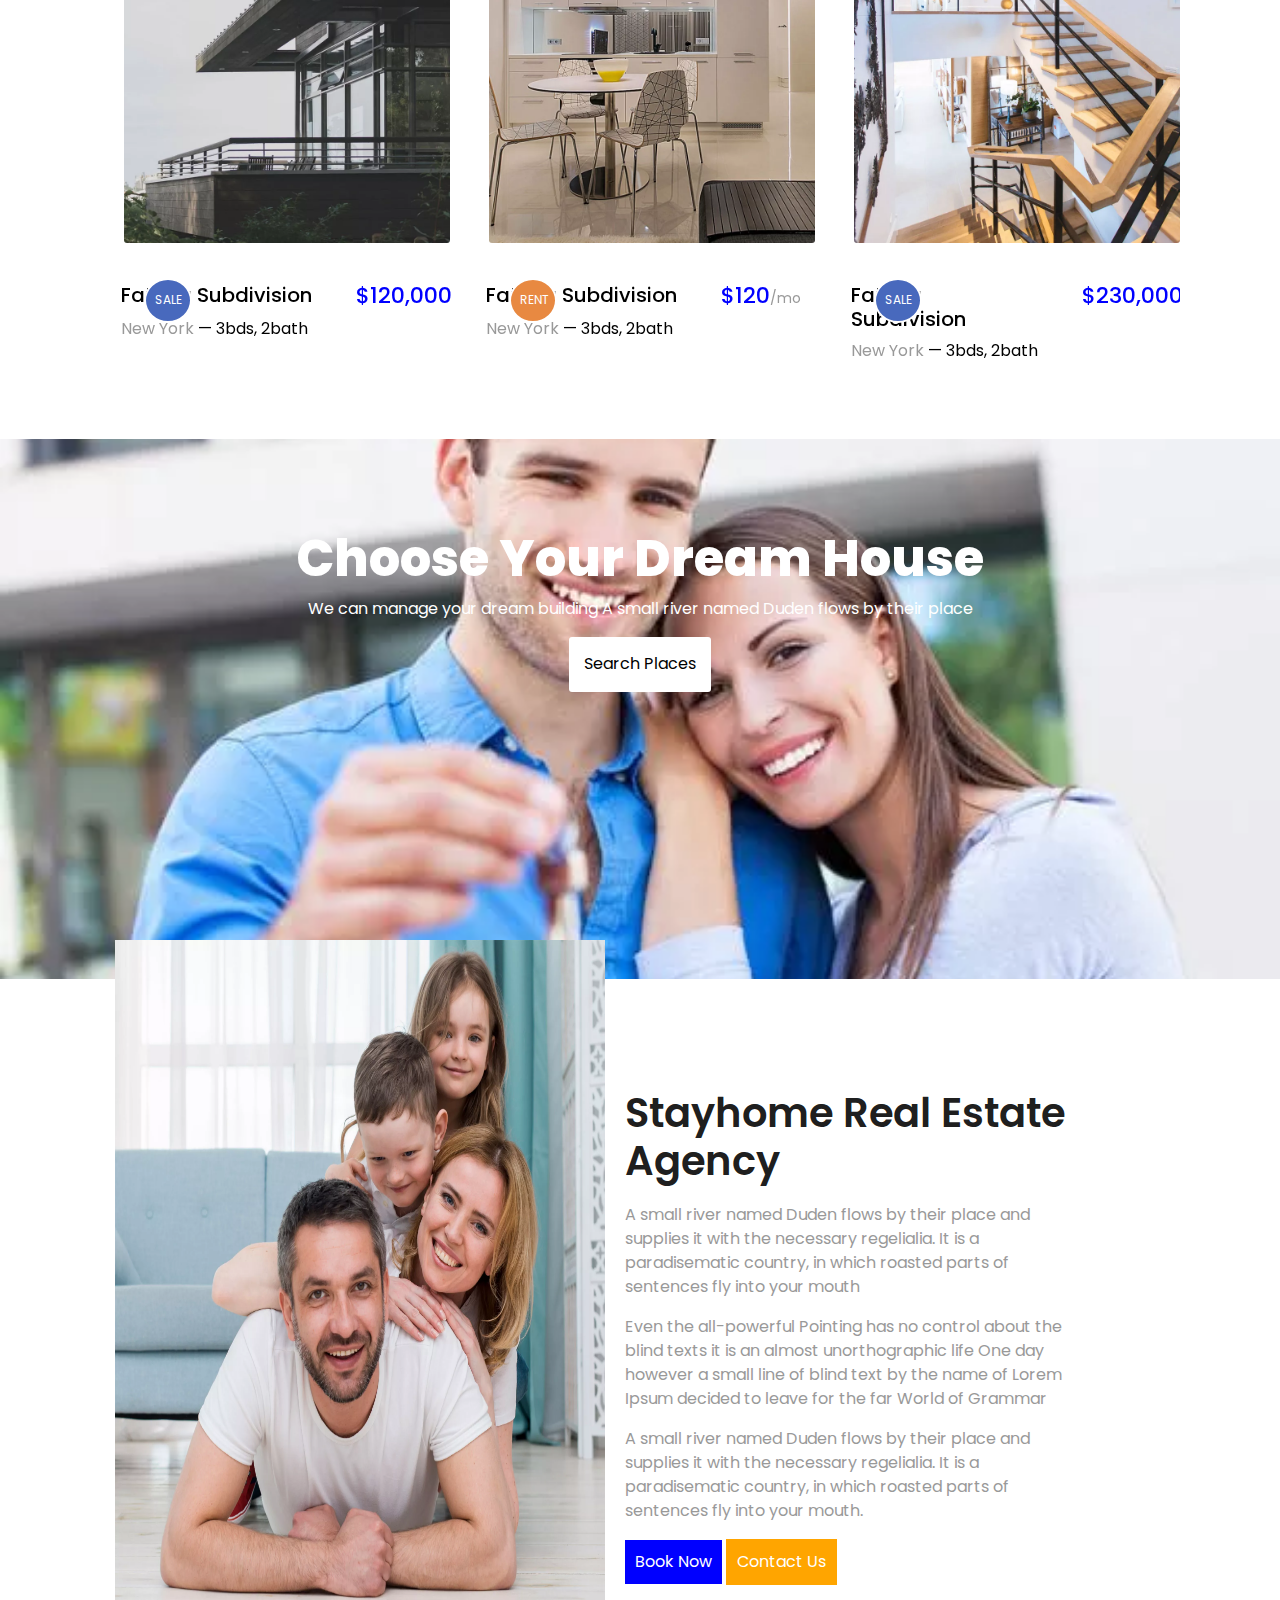
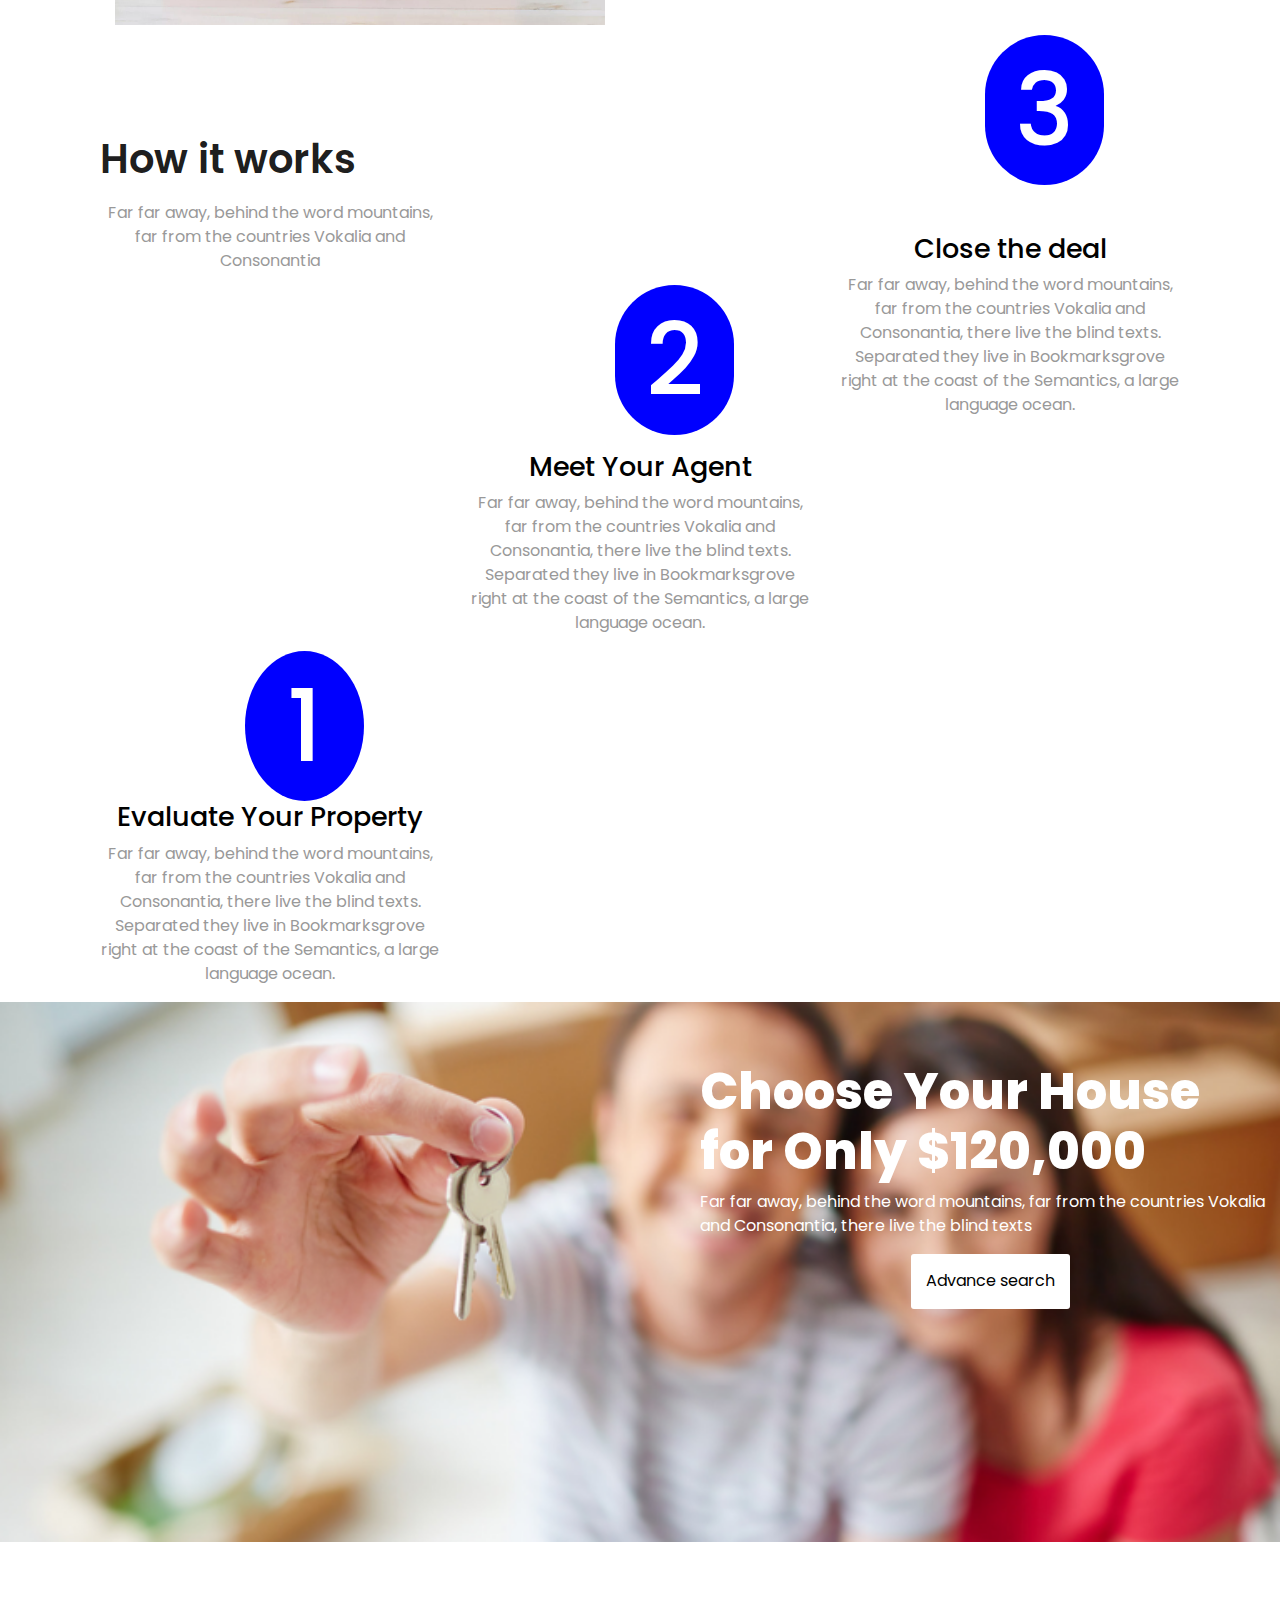
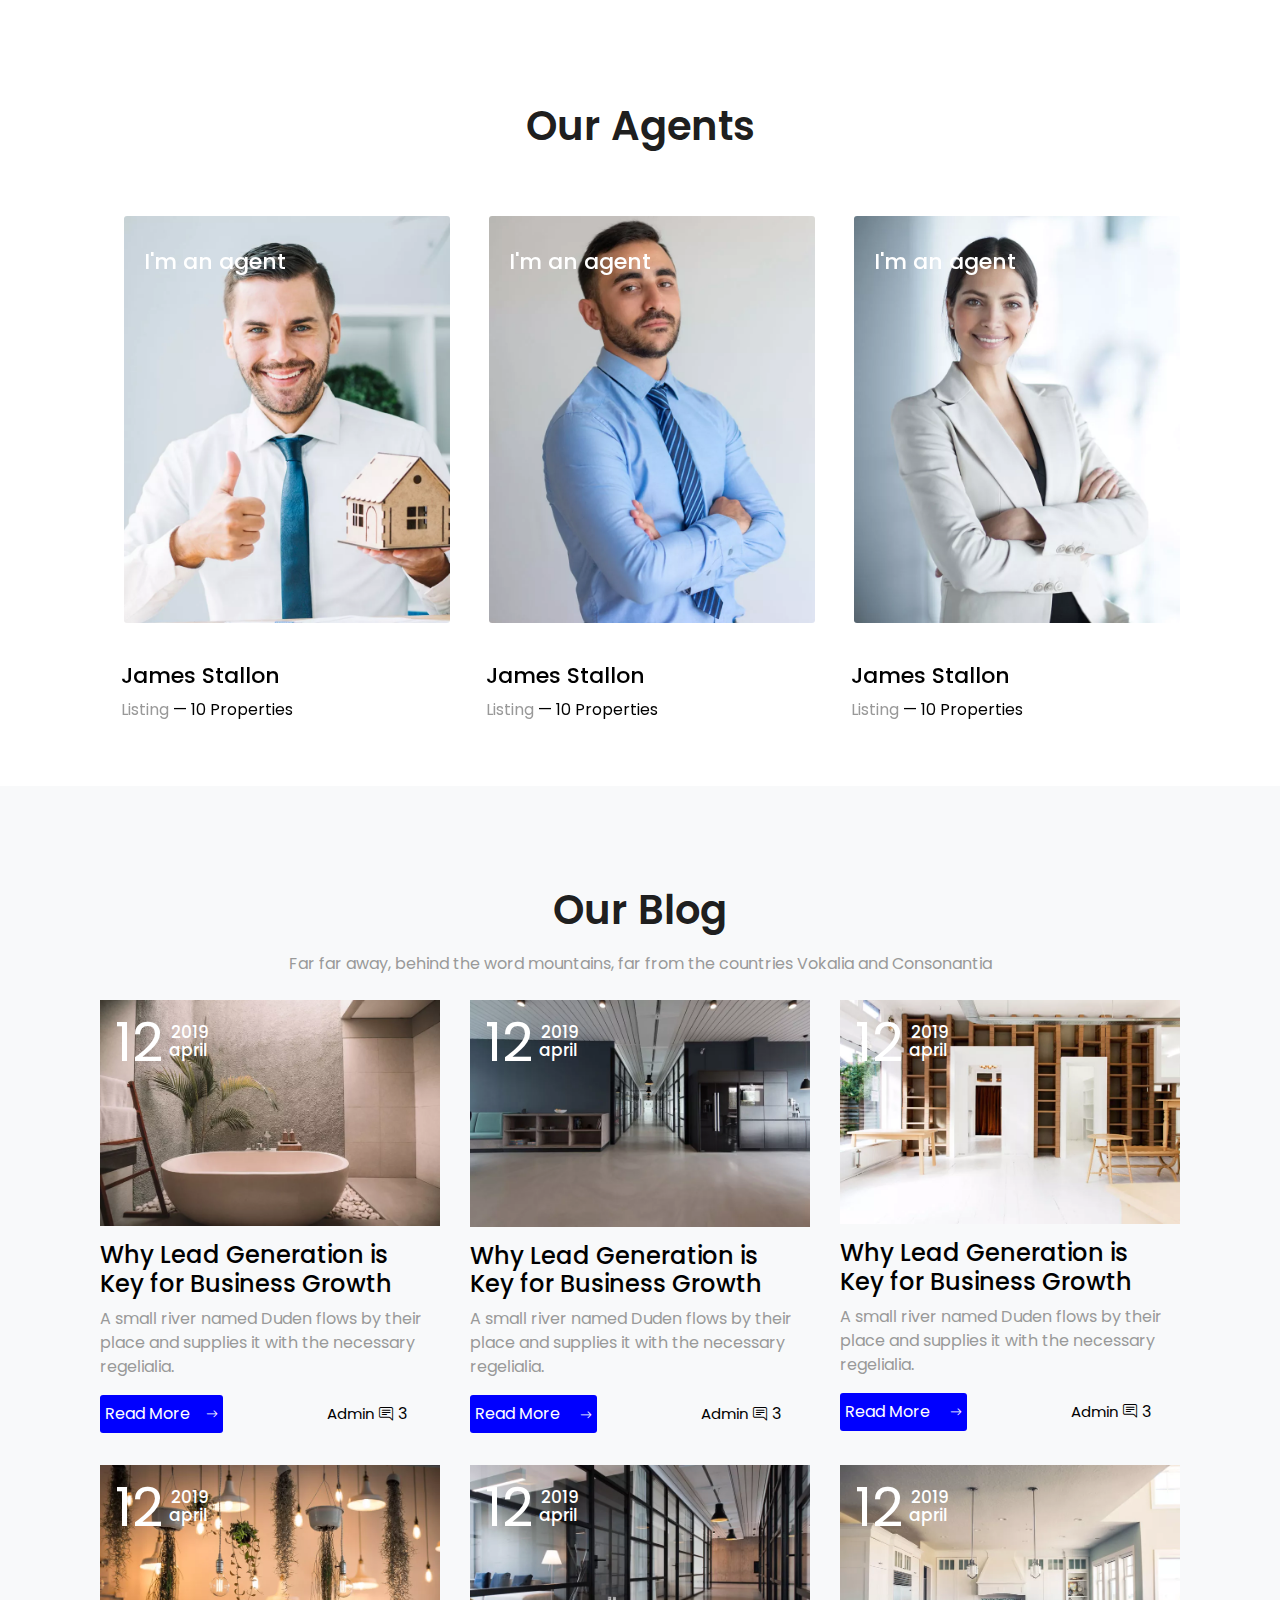
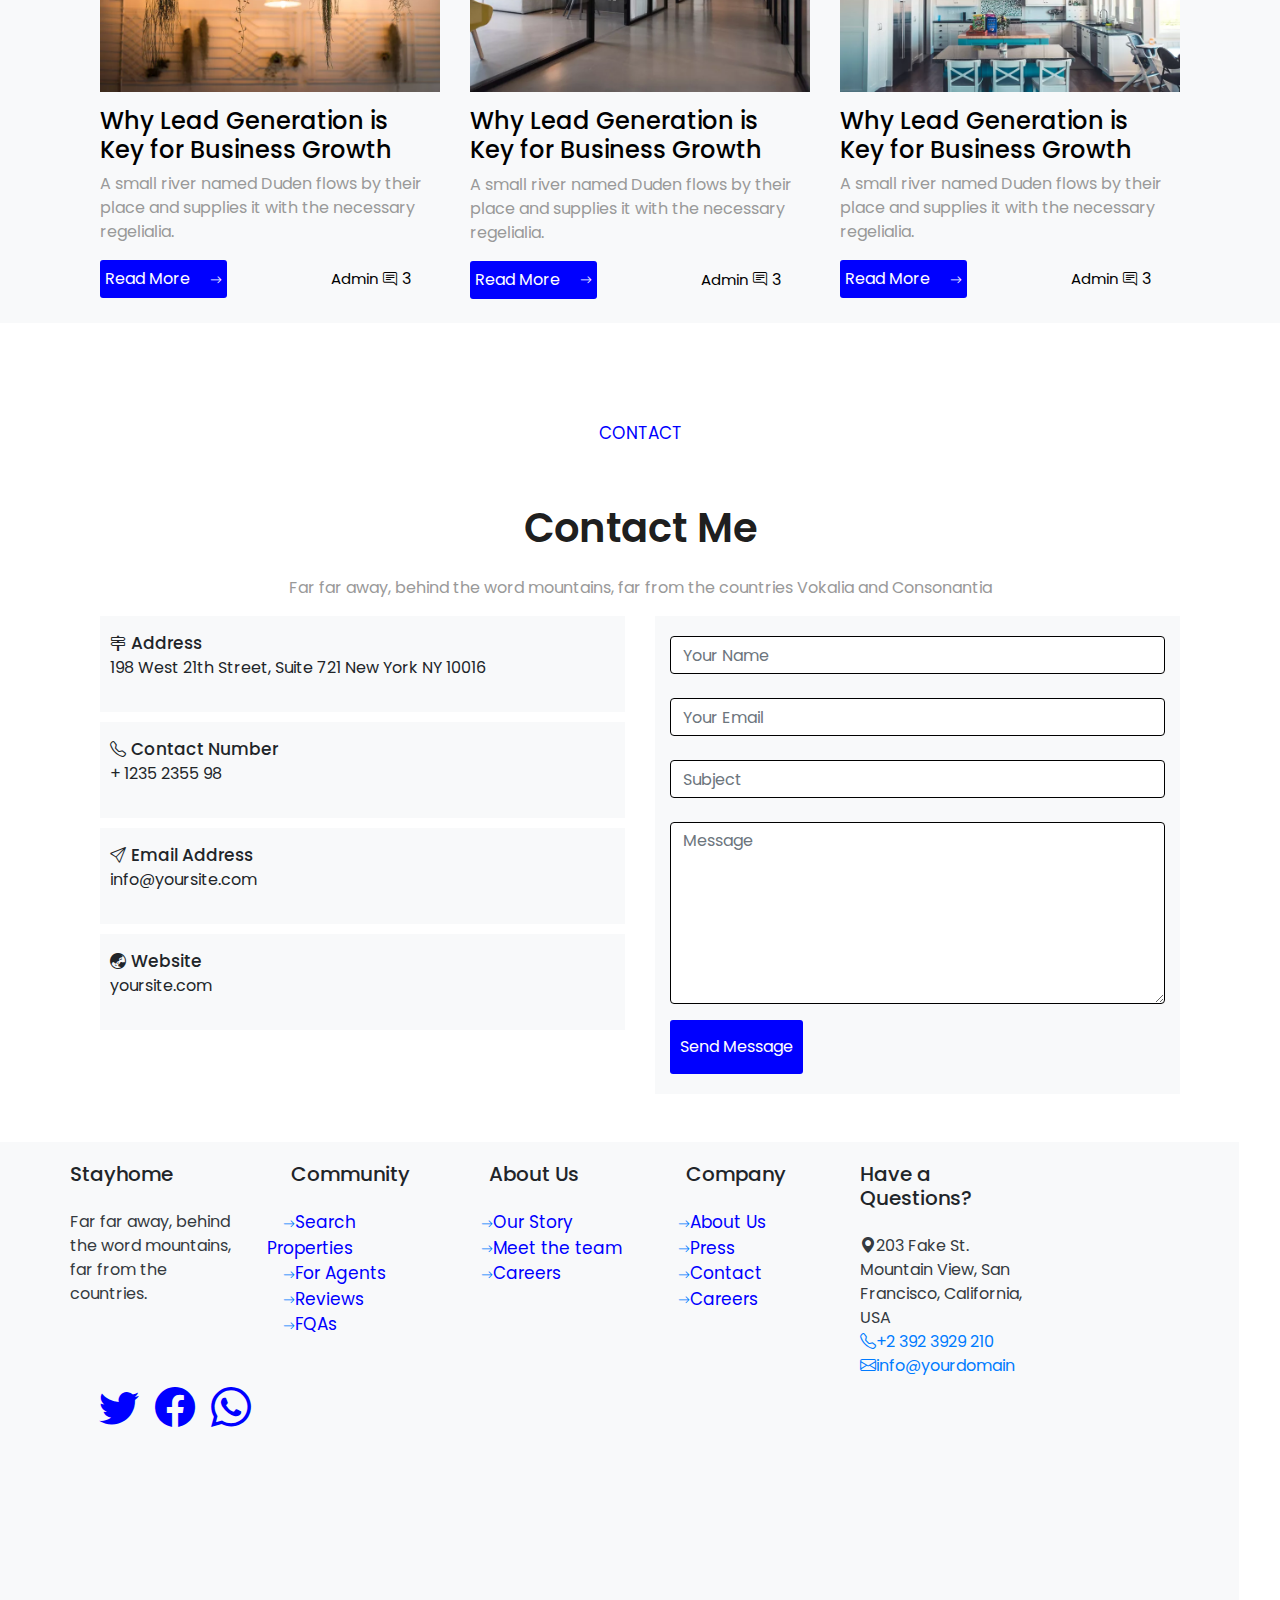
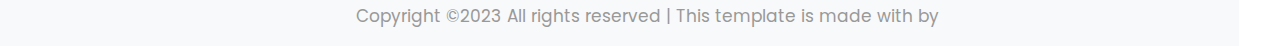
==== commit 28d400e1: "Update First_Page.html" ====
--- a/First_Page.html
+++ b/First_Page.html
@@ -2,13 +2,16 @@
 <html lang="en">
 
 <head>
+
+google.com, pub-8726830375989227, DIRECT, f08c47fec0942fa0
 
 <script async src="https://pagead2.googlesyndication.com/pagead/js/adsbygoogle.js?client=ca-pub-8726830375989227"
      crossorigin="anonymous"></script>
 
+<script async src="https://pagead2.googlesyndication.com/pagead/js/adsbygoogle.js?client=ca-pub-8726830375989227"
+     crossorigin="anonymous"></script>
 <meta name="google-adsense-account" content="ca-pub-8726830375989227">
-<script async src="https://pagead2.googlesyndication.com/pagead/js/adsbygoogle.js?client=ca-pub-8726830375989227"
-     crossorigin="anonymous"></script>
+
     <meta charset="UTF-8">
     <meta name="viewport" content="width=device-width, initial-scale=1.0">
     <link rel="preconnect" href="https://fonts.googleapis.com">
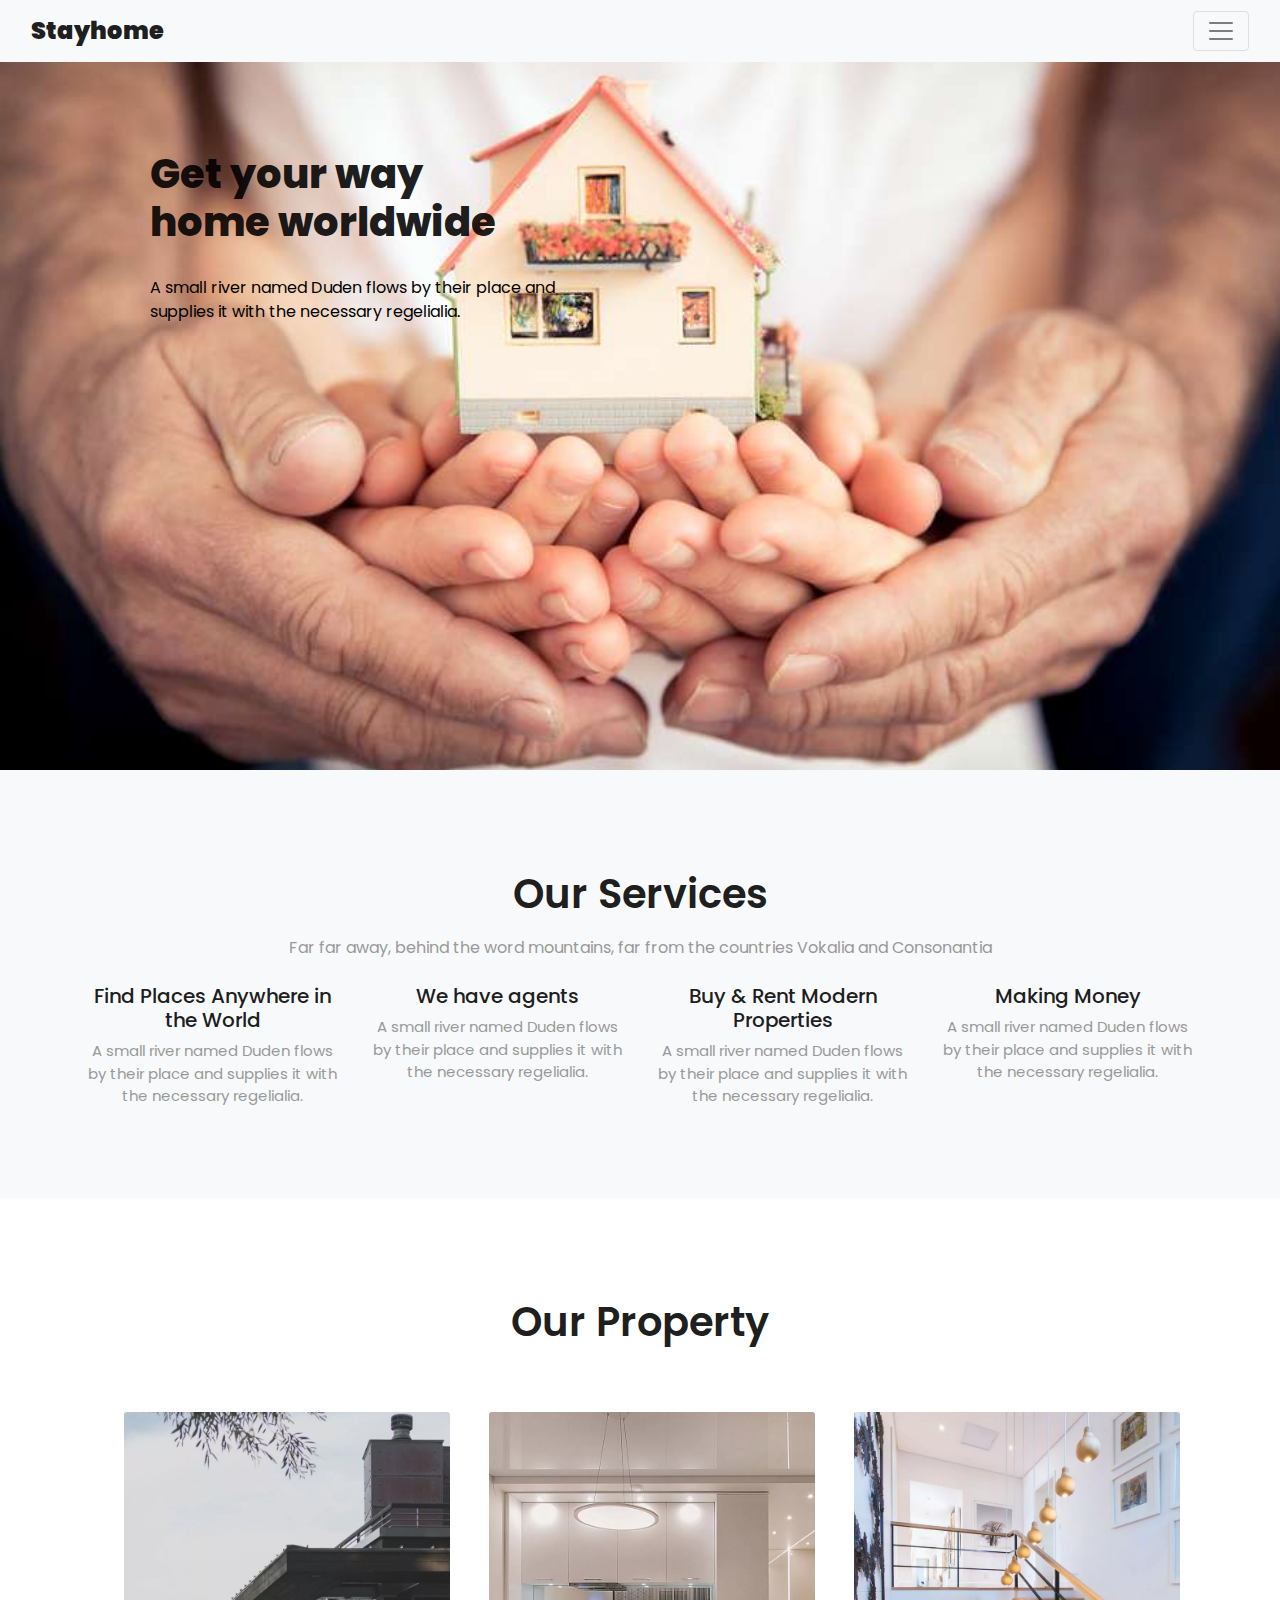
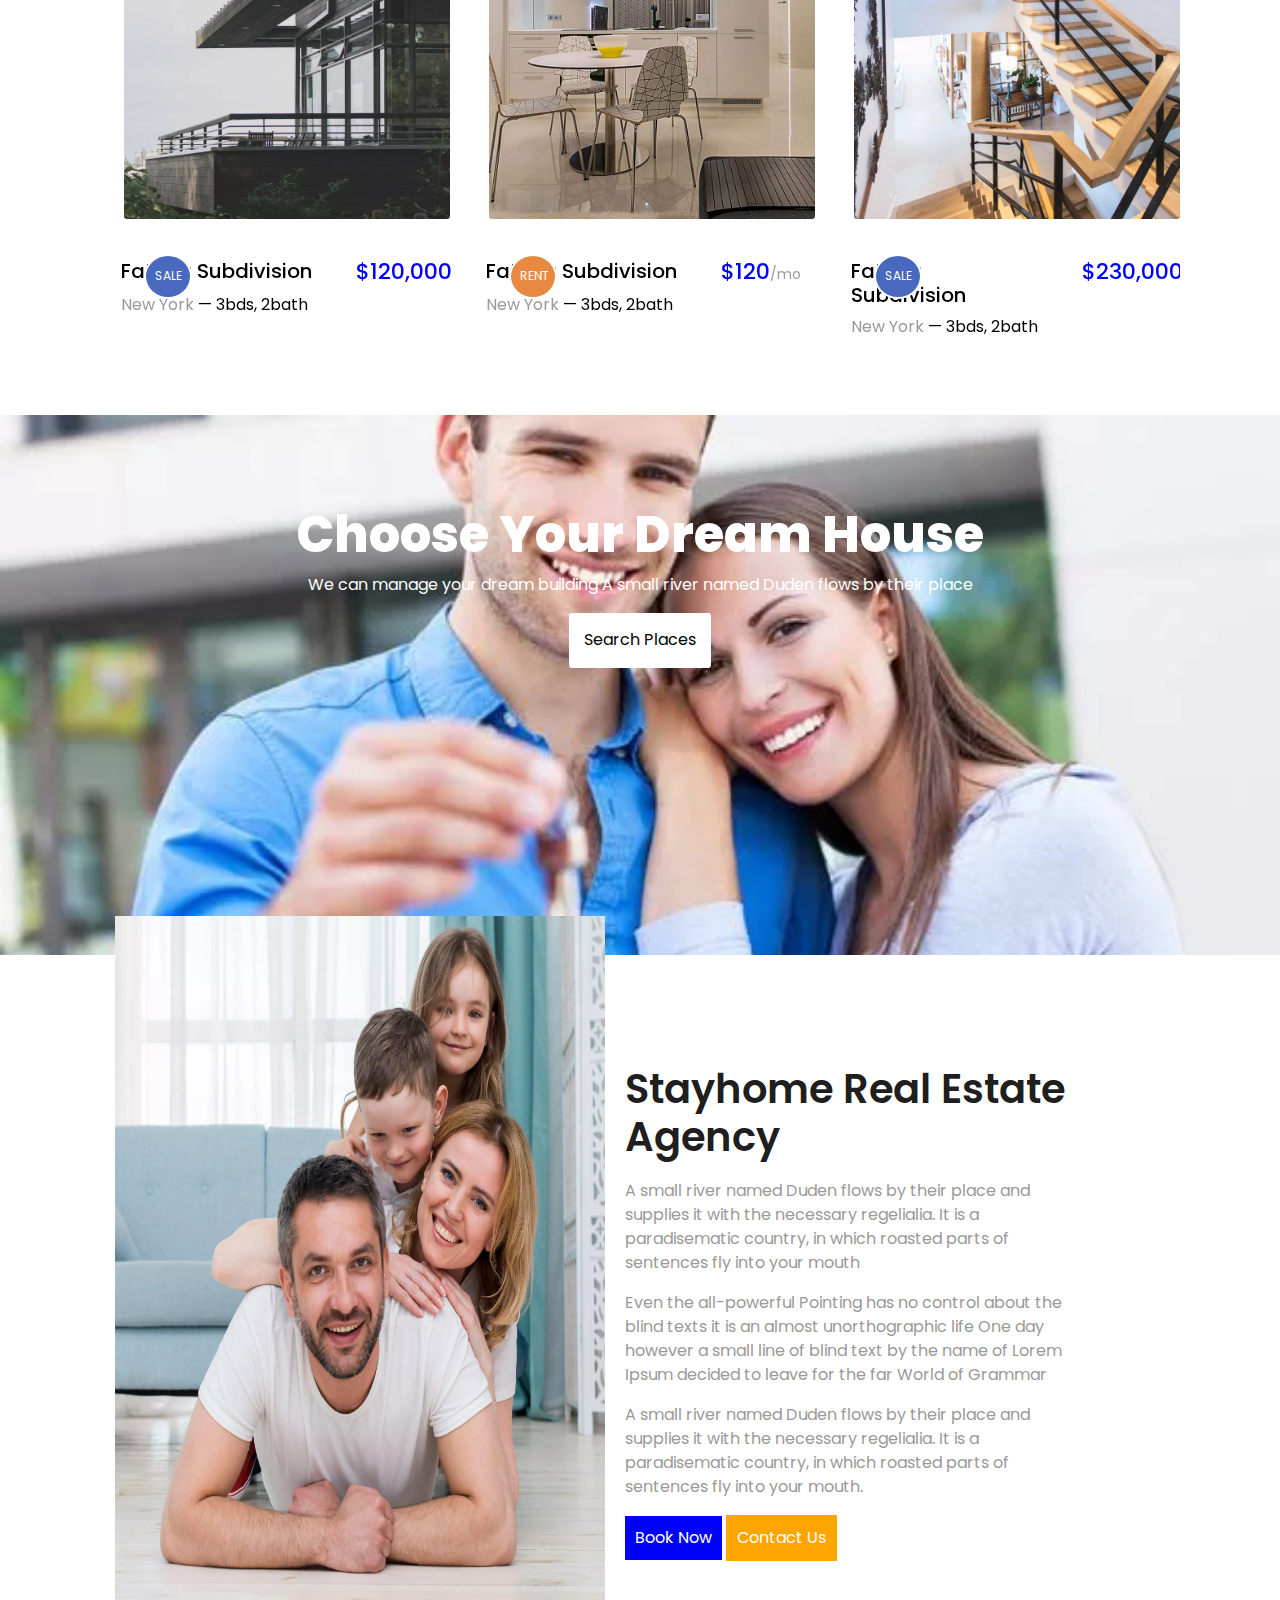
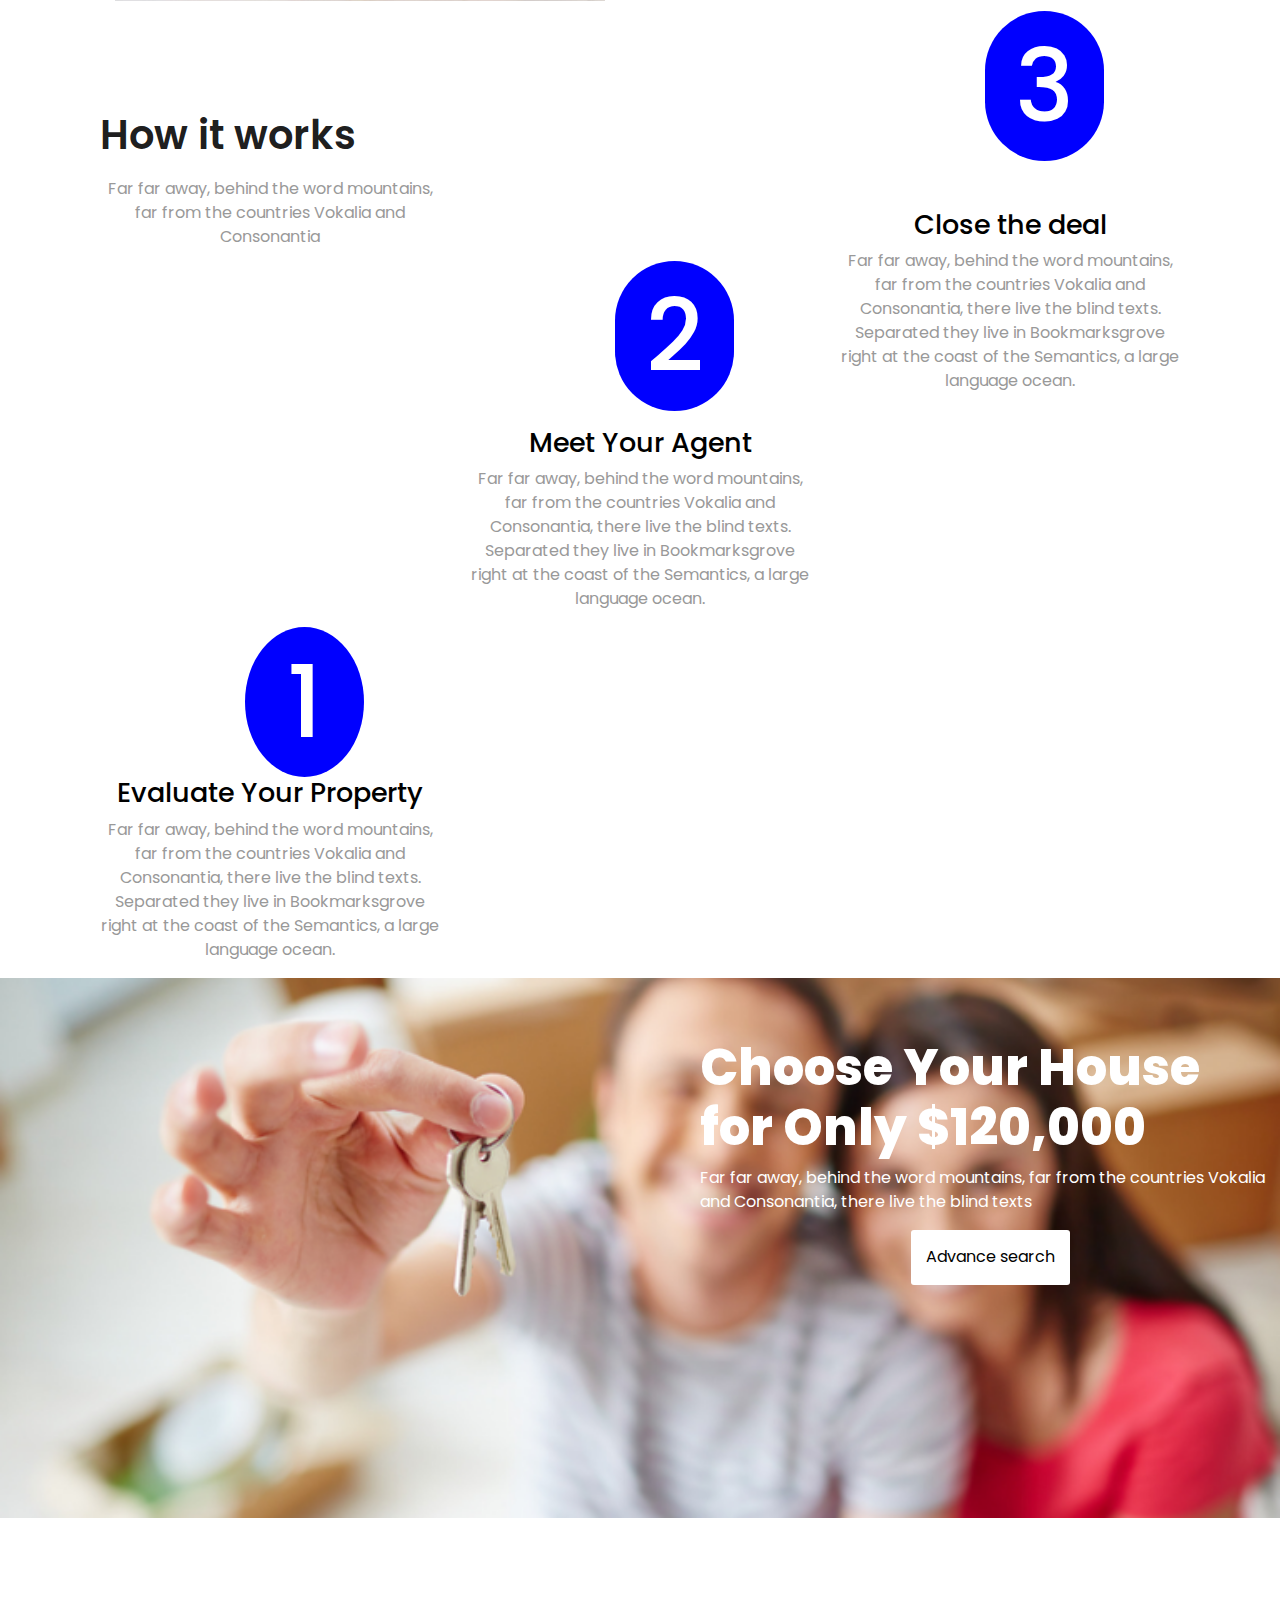
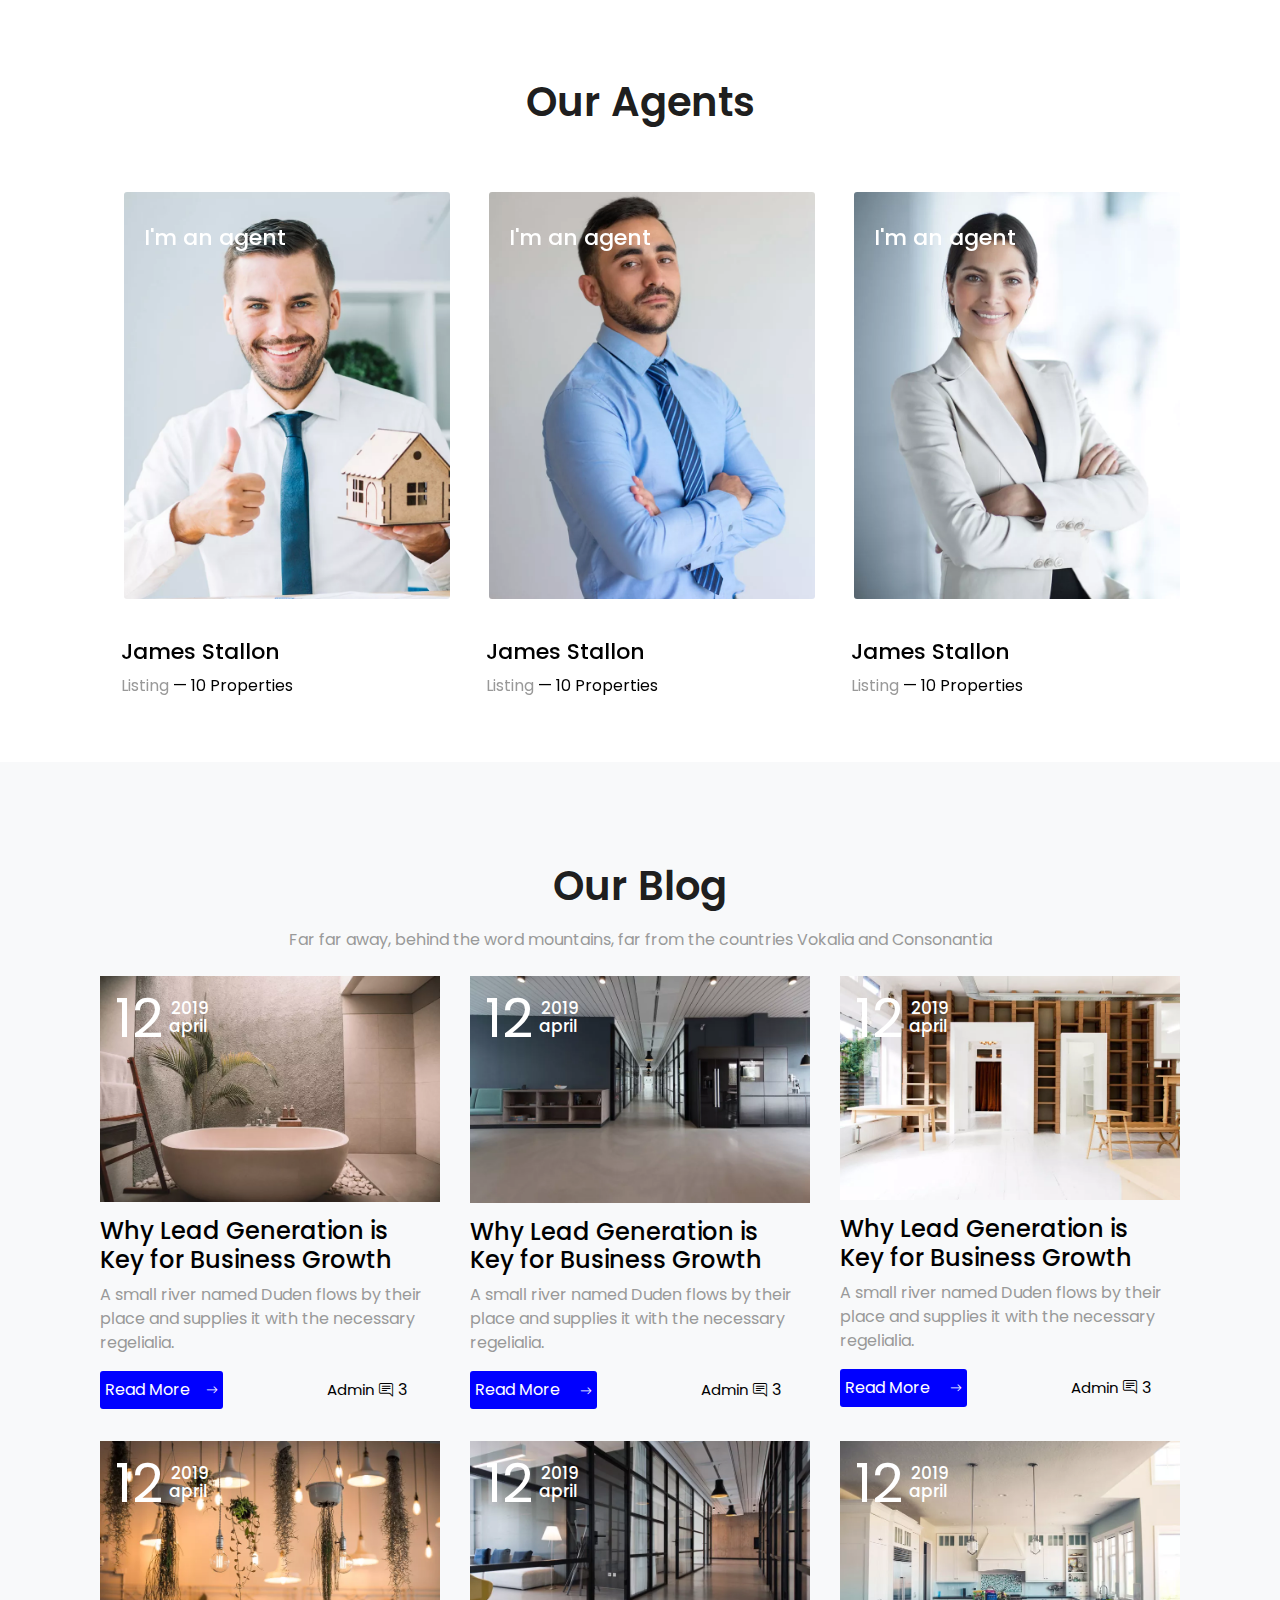
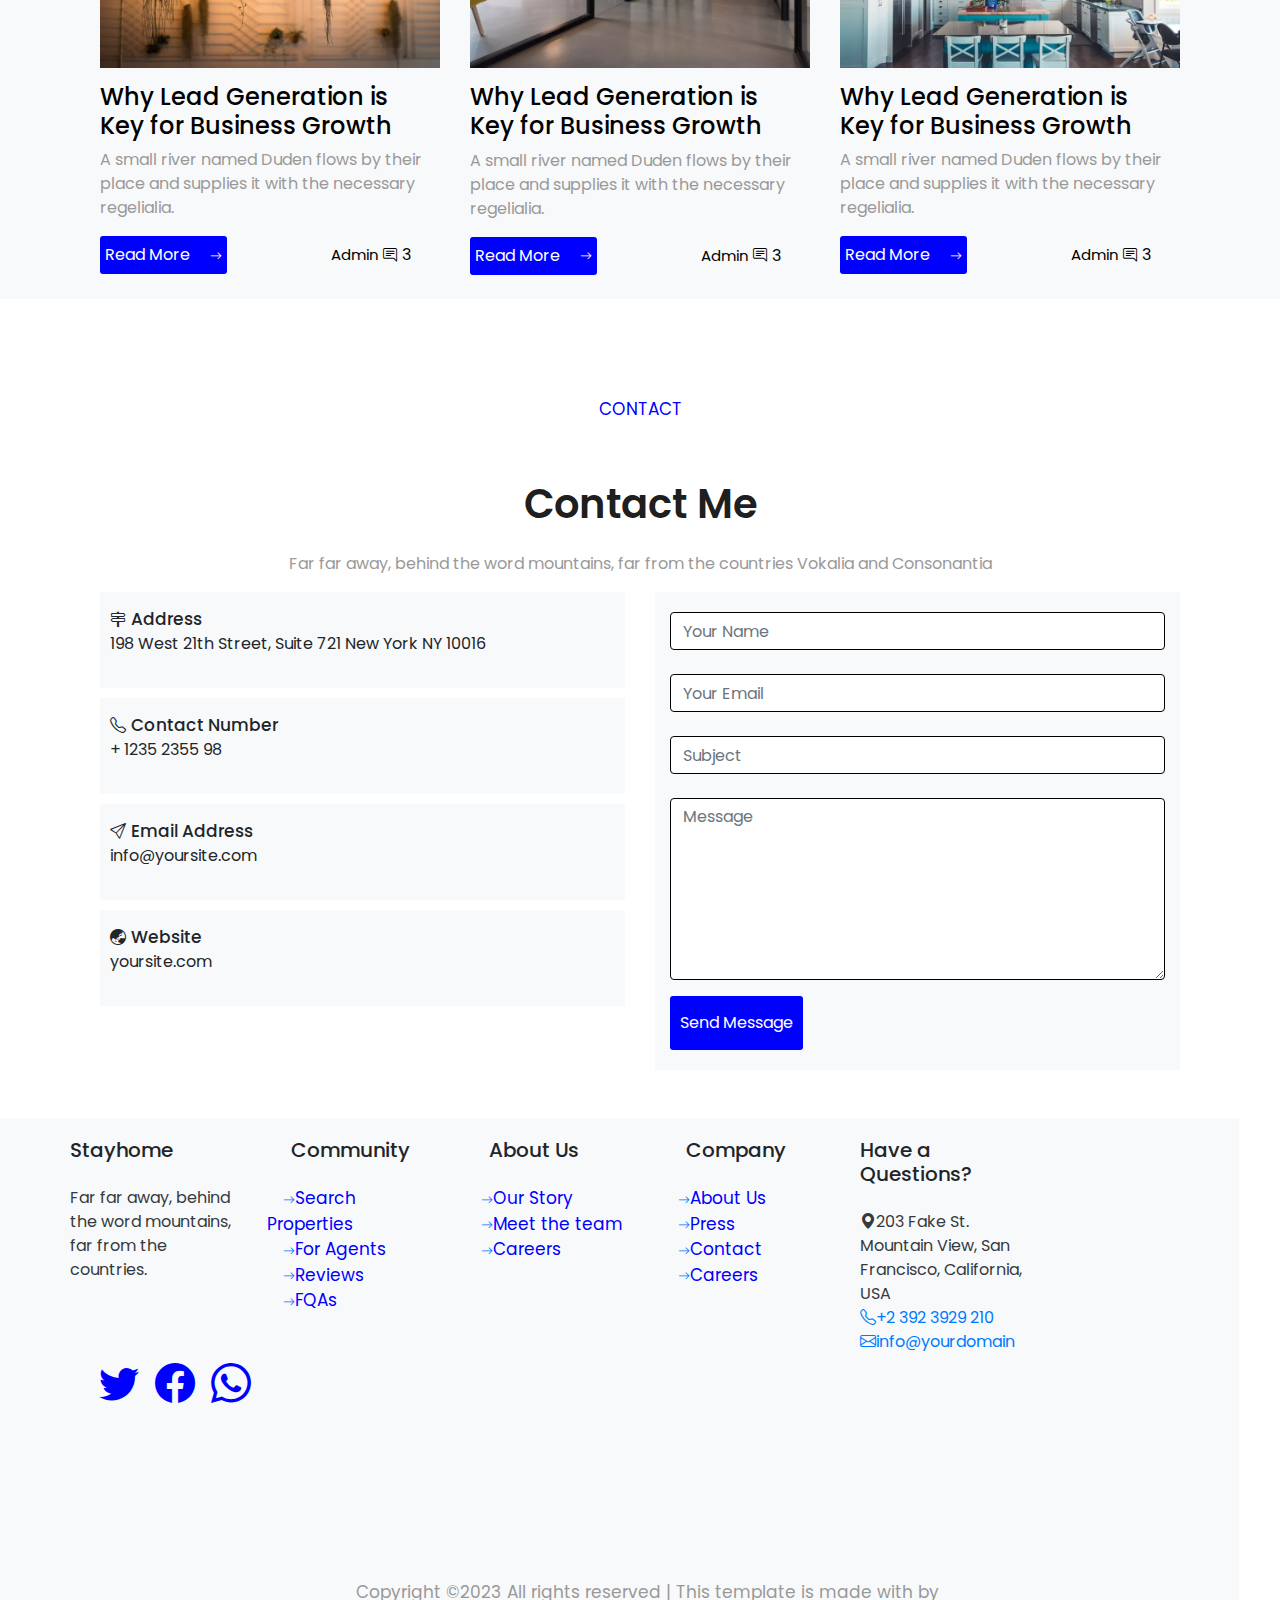
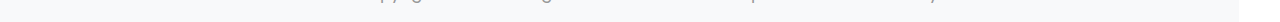
==== commit ac6fd35e: "Update First_Page.html" ====
--- a/First_Page.html
+++ b/First_Page.html
@@ -2,15 +2,6 @@
 <html lang="en">
 
 <head>
-
-google.com, pub-8726830375989227, DIRECT, f08c47fec0942fa0
-
-<script async src="https://pagead2.googlesyndication.com/pagead/js/adsbygoogle.js?client=ca-pub-8726830375989227"
-     crossorigin="anonymous"></script>
-
-<script async src="https://pagead2.googlesyndication.com/pagead/js/adsbygoogle.js?client=ca-pub-8726830375989227"
-     crossorigin="anonymous"></script>
-<meta name="google-adsense-account" content="ca-pub-8726830375989227">
 
     <meta charset="UTF-8">
     <meta name="viewport" content="width=device-width, initial-scale=1.0">
